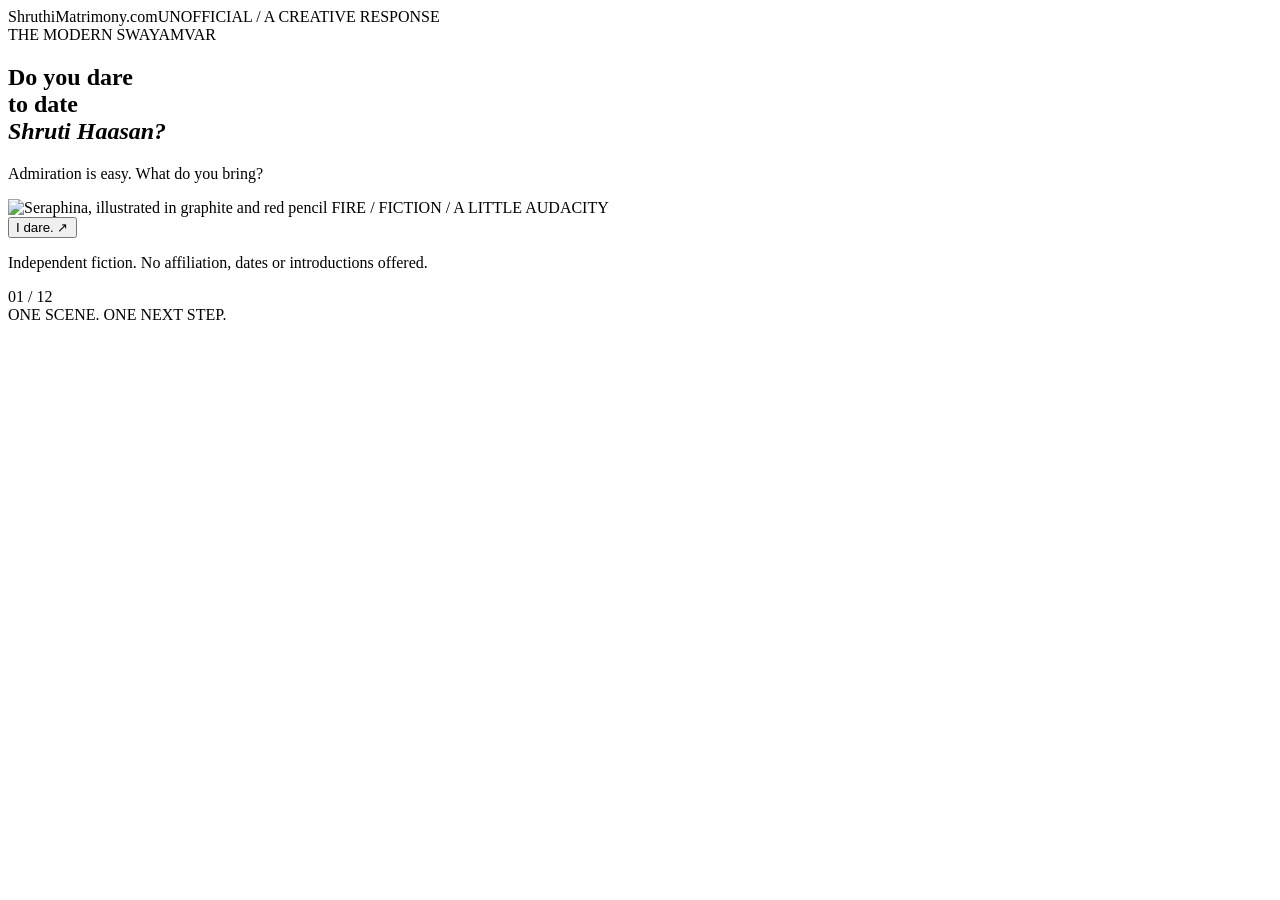
==== public/index.html @ cddd8f3c "Publish Shruthi Matrimony and Become Worth story" ====
<!doctype html>
<html lang="en"><head><meta charset="utf-8"><meta name="viewport" content="width=device-width,initial-scale=1,viewport-fit=cover"><meta name="theme-color" content="#f3eddf"><title>Shruthi Matrimony — Become Worth | A Modern Swayamvar</title><meta name="description" content="An independent creative response: a modern swayamvar and the proposed Become Worth 90-day journey through Monster, Divine and Integration."><link rel="canonical" href="https://shruthimatrimony.com/"><meta property="og:title" content="Shruthi Matrimony — Become Worth"><meta property="og:description" content="A modern swayamvar. Three trails. Ninety days. An independent creative project."><meta property="og:image" content="https://shruthimatrimony.com/assets/invitation.webp"><meta property="og:type" content="website"><link rel="preconnect" href="https://fonts.googleapis.com"><link rel="preconnect" href="https://fonts.gstatic.com" crossorigin><link href="https://fonts.googleapis.com/css2?family=Cormorant+Garamond:ital,wght@0,400;0,500;1,400;1,500&family=Inter:wght@400;500&display=swap" rel="stylesheet"><link rel="stylesheet" href="/styles.css"></head><body>
<div id="pencil-swayamvar" aria-label="Shruthi Matrimony — Become Worth">
 <header><span class="ps-brand" aria-label="Shruthi Matrimony dot com"><span class="ps-brand-name">Shruthi</span><span class="ps-brand-rest">Matrimony<span class="ps-dot">.com</span></span></span><span class="ps-unofficial">UNOFFICIAL / A CREATIVE RESPONSE</span></header>
 <main>
  <article aria-live="polite" aria-atomic="true"><span id="ps-kicker">THE MODERN SWAYAMVAR</span><h1 id="ps-title">Do you dare<br>to date<br><em>Shruti Haasan?</em></h1><p id="ps-copy">Admiration is easy. What do you bring?</p></article>
  <div class="ps-stage">
   <img id="ps-art" alt="Seraphina, illustrated in graphite and red pencil">
   <div id="ps-dna" class="ps-dna" role="region" aria-label="Scroll or swipe vertically to follow Sarika and Kamal Haasan’s symbolic family threads into Shruti Haasan" hidden>
    <div class="ps-travel"><div class="ps-sticky">
     <img class="ps-parent ps-sarika" alt="Caricature of Sarika, one of the two family threads">
     <img class="ps-parent ps-kamal" alt="Caricature of Kamal Haasan, the other family thread">
     <canvas id="ps-threads" aria-hidden="true"></canvas>
     <img class="ps-child" alt="Shruti Haasan emerges as an independent artist at the meeting of the threads">
     <span class="ps-dna-label ps-parent-label">SARIKA <i>×</i> KAMAL HAASAN</span><span class="ps-dna-label ps-child-label">SHRUTI HAASAN</span>
    </div></div>
   </div>
   <span id="ps-caption">FIRE / FICTION / A LITTLE AUDACITY</span>
  </div>
  <section id="ps-signup-panel" hidden aria-label="Become Worth interest form">
   <div class="ps-signup-intro"><span class="ps-form-eyebrow">BECOME WORTH / 90 DAYS</span><h2 id="ps-form-title">Your modern<br><em>swayamvar.</em></h2><p id="ps-form-description">Build the strength, care and consistency a great partner can admire.</p><div class="ps-trail-summary"><div><span>01 / 30 DAYS</span><strong>Monster</strong><p>Recognise your patterns.</p></div><div><span>02 / 30 DAYS</span><strong>Divine</strong><p>Practise your values.</p></div><div><span>03 / 30 DAYS</span><strong>Integration</strong><p>Live it. Repair. Repeat.</p></div></div></div>
   <form id="ps-signup-form" name="become-worth" method="POST" action="/" data-netlify="true" netlify-honeypot="bot-field" autocomplete="off"><input type="hidden" name="form-name" value="become-worth"><p hidden><label>Leave this empty<input name="bot-field" autocomplete="off"></label></p>
    <fieldset id="ps-contact-step"><legend>A place to begin</legend><label for="ps-name">Your name<input id="ps-name" name="name" autocomplete="off" maxlength="80" placeholder="What should we call you?"></label><label for="ps-email">Email<input id="ps-email" name="email" type="email" autocomplete="off" maxlength="160" required placeholder="you@example.com"></label><label for="ps-phone">Phone <span>(optional)</span><input id="ps-phone" name="phone" type="tel" autocomplete="off" maxlength="30" minlength="7" placeholder="Include your country code"></label></fieldset>
    <fieldset id="ps-focus-step" hidden><legend>What do you want to grow?</legend><label for="ps-focus">Your biggest focus<select id="ps-focus" name="focus"><option value="">Choose what resonates</option><option value="monster">Monster — understand my patterns</option><option value="divine">Divine — act on my values</option><option value="integration">Integration — build consistency</option></select></label><label for="ps-intention">In 90 days, I want to…<textarea id="ps-intention" name="intention" rows="3" maxlength="240" placeholder="One change you want to practise. Optional."></textarea></label><p class="ps-form-fine">The proposed journey includes all three trails. Your focus helps shape your starting point.</p></fieldset>
   </form>
   <div id="ps-signup-result" hidden aria-live="polite"><span class="ps-form-eyebrow">BECOME WORTH / INTEREST REGISTERED</span><h2>Your next chapter<br><em>starts with you.</em></h2><p>You’re on the interest list. We’ll contact you about Become Worth and its three trails.</p><p class="ps-form-fine">This is an independent programme in development. Participation never promises a date or introduction.</p></div>
  </section>
 </main>
 <div class="ps-actions"><button type="button" id="ps-next" class="cursor-interaction">I dare. ↗</button><p id="ps-note">Independent fiction. No affiliation, dates or introductions offered.</p></div>
 <footer><span id="ps-count">01 / 12</span><div class="ps-progress" aria-hidden="true"></div><span id="ps-hint">ONE SCENE. ONE NEXT STEP.</span></footer>
</div>
<noscript><p>This illustrated story needs JavaScript. Enable it to explore the three trails and signup.</p></noscript><script src="/app.js" defer></script></body></html>
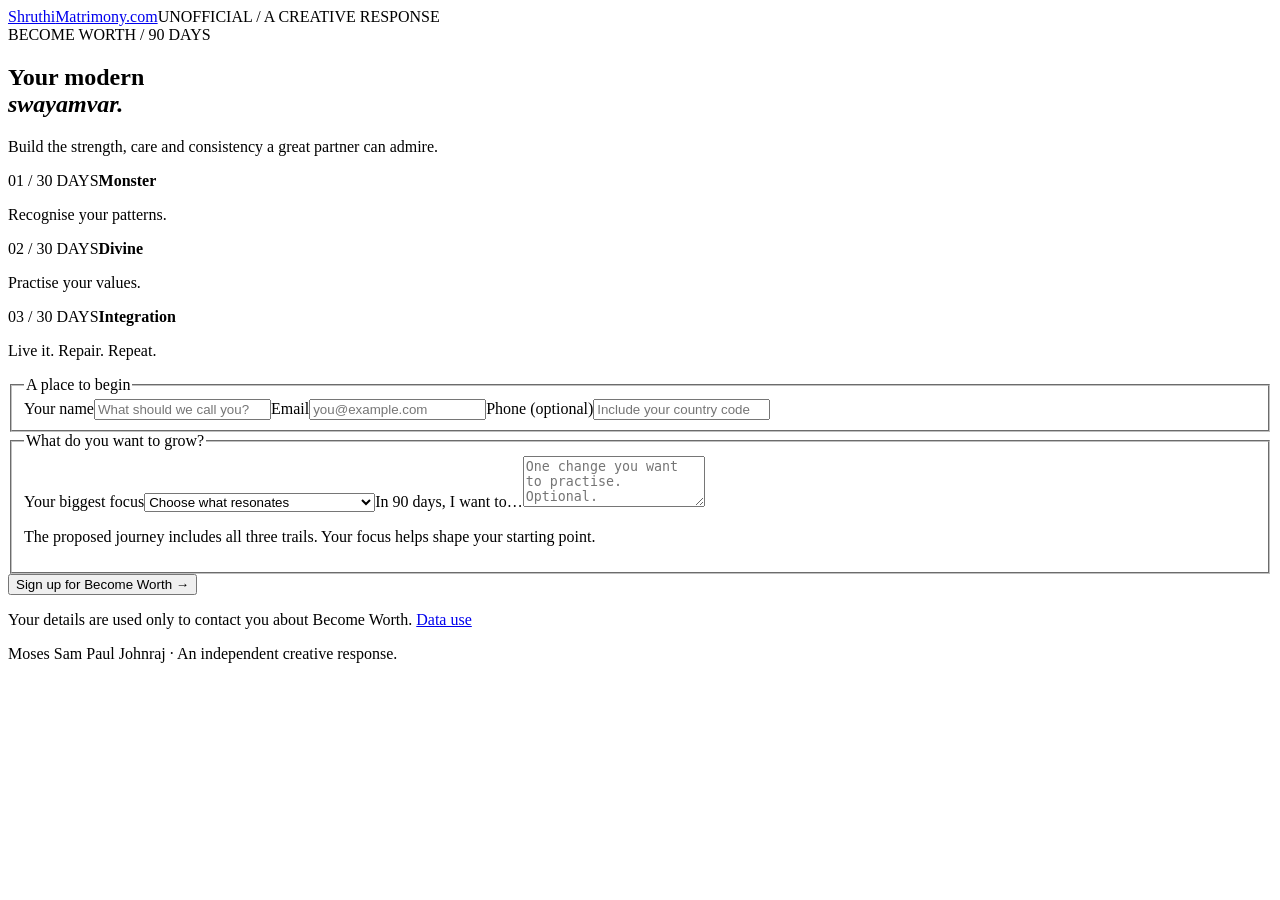
==== commit 6be420c8: "Replace slide navigation with a continuous scroll story" ====
--- a/public/index.html
+++ b/public/index.html
@@ -1,32 +1,16 @@
 <!doctype html>
-<html lang="en"><head><meta charset="utf-8"><meta name="viewport" content="width=device-width,initial-scale=1,viewport-fit=cover"><meta name="theme-color" content="#f3eddf"><title>Shruthi Matrimony — Become Worth | A Modern Swayamvar</title><meta name="description" content="An independent creative response: a modern swayamvar and the proposed Become Worth 90-day journey through Monster, Divine and Integration."><link rel="canonical" href="https://shruthimatrimony.com/"><meta property="og:title" content="Shruthi Matrimony — Become Worth"><meta property="og:description" content="A modern swayamvar. Three trails. Ninety days. An independent creative project."><meta property="og:image" content="https://shruthimatrimony.com/assets/invitation.webp"><meta property="og:type" content="website"><link rel="preconnect" href="https://fonts.googleapis.com"><link rel="preconnect" href="https://fonts.gstatic.com" crossorigin><link href="https://fonts.googleapis.com/css2?family=Cormorant+Garamond:ital,wght@0,400;0,500;1,400;1,500&family=Inter:wght@400;500&display=swap" rel="stylesheet"><link rel="stylesheet" href="/styles.css"></head><body>
-<div id="pencil-swayamvar" aria-label="Shruthi Matrimony — Become Worth">
- <header><span class="ps-brand" aria-label="Shruthi Matrimony dot com"><span class="ps-brand-name">Shruthi</span><span class="ps-brand-rest">Matrimony<span class="ps-dot">.com</span></span></span><span class="ps-unofficial">UNOFFICIAL / A CREATIVE RESPONSE</span></header>
- <main>
-  <article aria-live="polite" aria-atomic="true"><span id="ps-kicker">THE MODERN SWAYAMVAR</span><h1 id="ps-title">Do you dare<br>to date<br><em>Shruti Haasan?</em></h1><p id="ps-copy">Admiration is easy. What do you bring?</p></article>
-  <div class="ps-stage">
-   <img id="ps-art" alt="Seraphina, illustrated in graphite and red pencil">
-   <div id="ps-dna" class="ps-dna" role="region" aria-label="Scroll or swipe vertically to follow Sarika and Kamal Haasan’s symbolic family threads into Shruti Haasan" hidden>
-    <div class="ps-travel"><div class="ps-sticky">
-     <img class="ps-parent ps-sarika" alt="Caricature of Sarika, one of the two family threads">
-     <img class="ps-parent ps-kamal" alt="Caricature of Kamal Haasan, the other family thread">
-     <canvas id="ps-threads" aria-hidden="true"></canvas>
-     <img class="ps-child" alt="Shruti Haasan emerges as an independent artist at the meeting of the threads">
-     <span class="ps-dna-label ps-parent-label">SARIKA <i>×</i> KAMAL HAASAN</span><span class="ps-dna-label ps-child-label">SHRUTI HAASAN</span>
-    </div></div>
-   </div>
-   <span id="ps-caption">FIRE / FICTION / A LITTLE AUDACITY</span>
-  </div>
-  <section id="ps-signup-panel" hidden aria-label="Become Worth interest form">
+<html lang="en"><head><meta charset="utf-8"><meta name="viewport" content="width=device-width,initial-scale=1,viewport-fit=cover"><meta name="theme-color" content="#f3eddf"><title>Shruthi Matrimony — Become Worth | A Modern Swayamvar</title><meta name="description" content="An independent creative response: a modern swayamvar and the proposed Become Worth 90-day journey through Monster, Divine and Integration."><link rel="canonical" href="https://shruthimatrimony.com/"><meta property="og:title" content="Shruthi Matrimony — Become Worth"><meta property="og:description" content="A modern swayamvar. Three trails. Ninety days. An independent creative project."><meta property="og:image" content="https://shruthimatrimony.com/assets/invitation.webp"><meta property="og:type" content="website"><link rel="preconnect" href="https://fonts.googleapis.com"><link rel="preconnect" href="https://fonts.gstatic.com" crossorigin><link href="https://fonts.googleapis.com/css2?family=Cormorant+Garamond:ital,wght@0,400;0,500;1,400;1,500&family=Inter:wght@400;500&display=swap" rel="stylesheet"><link rel="stylesheet" href="/styles.css?v=scroll-1"></head><body>
+<div id="pencil-swayamvar">
+<header class="site-header"><a class="ps-brand" href="#invitation" aria-label="Shruthi Matrimony home"><span class="ps-brand-name">Shruthi</span><span class="ps-brand-rest">Matrimony<span class="ps-dot">.com</span></span></a><span class="ps-unofficial">UNOFFICIAL / A CREATIVE RESPONSE</span></header>
+<main id="story" aria-label="A modern swayamvar"></main>
+  <section id="signup" class="signup" aria-label="Become Worth interest form">
    <div class="ps-signup-intro"><span class="ps-form-eyebrow">BECOME WORTH / 90 DAYS</span><h2 id="ps-form-title">Your modern<br><em>swayamvar.</em></h2><p id="ps-form-description">Build the strength, care and consistency a great partner can admire.</p><div class="ps-trail-summary"><div><span>01 / 30 DAYS</span><strong>Monster</strong><p>Recognise your patterns.</p></div><div><span>02 / 30 DAYS</span><strong>Divine</strong><p>Practise your values.</p></div><div><span>03 / 30 DAYS</span><strong>Integration</strong><p>Live it. Repair. Repeat.</p></div></div></div>
    <form id="ps-signup-form" name="become-worth" method="POST" action="/" data-netlify="true" netlify-honeypot="bot-field" autocomplete="off"><input type="hidden" name="form-name" value="become-worth"><p hidden><label>Leave this empty<input name="bot-field" autocomplete="off"></label></p>
     <fieldset id="ps-contact-step"><legend>A place to begin</legend><label for="ps-name">Your name<input id="ps-name" name="name" autocomplete="off" maxlength="80" placeholder="What should we call you?"></label><label for="ps-email">Email<input id="ps-email" name="email" type="email" autocomplete="off" maxlength="160" required placeholder="you@example.com"></label><label for="ps-phone">Phone <span>(optional)</span><input id="ps-phone" name="phone" type="tel" autocomplete="off" maxlength="30" minlength="7" placeholder="Include your country code"></label></fieldset>
-    <fieldset id="ps-focus-step" hidden><legend>What do you want to grow?</legend><label for="ps-focus">Your biggest focus<select id="ps-focus" name="focus"><option value="">Choose what resonates</option><option value="monster">Monster — understand my patterns</option><option value="divine">Divine — act on my values</option><option value="integration">Integration — build consistency</option></select></label><label for="ps-intention">In 90 days, I want to…<textarea id="ps-intention" name="intention" rows="3" maxlength="240" placeholder="One change you want to practise. Optional."></textarea></label><p class="ps-form-fine">The proposed journey includes all three trails. Your focus helps shape your starting point.</p></fieldset>
+    <fieldset id="ps-focus-step"><legend>What do you want to grow?</legend><label for="ps-focus">Your biggest focus<select id="ps-focus" name="focus" required><option value="">Choose what resonates</option><option value="monster">Monster — understand my patterns</option><option value="divine">Divine — act on my values</option><option value="integration">Integration — build consistency</option></select></label><label for="ps-intention">In 90 days, I want to…<textarea id="ps-intention" name="intention" rows="3" maxlength="240" placeholder="One change you want to practise. Optional."></textarea></label><p class="ps-form-fine">The proposed journey includes all three trails. Your focus helps shape your starting point.</p></fieldset>
+    <button type="submit" id="ps-submit">Sign up for Become Worth →</button><p id="ps-form-status" role="status">Your details are used only to contact you about Become Worth. <a href="/privacy.html">Data use</a></p>
    </form>
    <div id="ps-signup-result" hidden aria-live="polite"><span class="ps-form-eyebrow">BECOME WORTH / INTEREST REGISTERED</span><h2>Your next chapter<br><em>starts with you.</em></h2><p>You’re on the interest list. We’ll contact you about Become Worth and its three trails.</p><p class="ps-form-fine">This is an independent programme in development. Participation never promises a date or introduction.</p></div>
-  </section>
- </main>
- <div class="ps-actions"><button type="button" id="ps-next" class="cursor-interaction">I dare. ↗</button><p id="ps-note">Independent fiction. No affiliation, dates or introductions offered.</p></div>
- <footer><span id="ps-count">01 / 12</span><div class="ps-progress" aria-hidden="true"></div><span id="ps-hint">ONE SCENE. ONE NEXT STEP.</span></footer>
-</div>
-<noscript><p>This illustrated story needs JavaScript. Enable it to explore the three trails and signup.</p></noscript><script src="/app.js" defer></script></body></html>+  </section><footer class="site-footer">Moses Sam Paul Johnraj · An independent creative response.</footer>
+<div class="reading-progress" aria-hidden="true"><span></span></div>
+</div><noscript><p>This illustrated story needs JavaScript. Enable it to explore the story and the interest form.</p></noscript><script src="/app.js?v=scroll-1" defer></script></body></html>
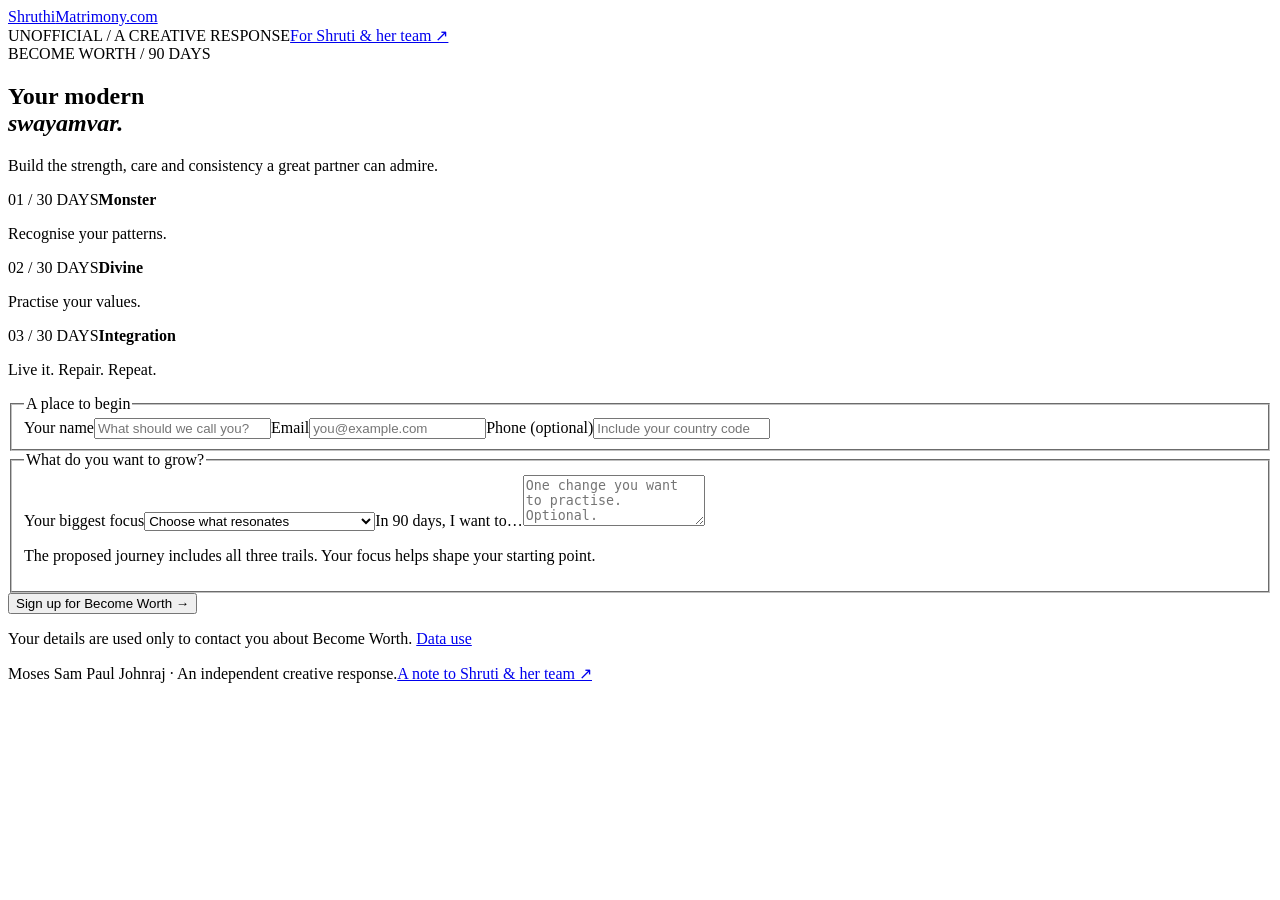
==== commit 47c0ef51: "Reveal the story on scroll and add a note to Shruti and her team" ====
--- a/public/index.html
+++ b/public/index.html
@@ -1,7 +1,7 @@
 <!doctype html>
-<html lang="en"><head><meta charset="utf-8"><meta name="viewport" content="width=device-width,initial-scale=1,viewport-fit=cover"><meta name="theme-color" content="#f3eddf"><title>Shruthi Matrimony — Become Worth | A Modern Swayamvar</title><meta name="description" content="An independent creative response: a modern swayamvar and the proposed Become Worth 90-day journey through Monster, Divine and Integration."><link rel="canonical" href="https://shruthimatrimony.com/"><meta property="og:title" content="Shruthi Matrimony — Become Worth"><meta property="og:description" content="A modern swayamvar. Three trails. Ninety days. An independent creative project."><meta property="og:image" content="https://shruthimatrimony.com/assets/invitation.webp"><meta property="og:type" content="website"><link rel="preconnect" href="https://fonts.googleapis.com"><link rel="preconnect" href="https://fonts.gstatic.com" crossorigin><link href="https://fonts.googleapis.com/css2?family=Cormorant+Garamond:ital,wght@0,400;0,500;1,400;1,500&family=Inter:wght@400;500&display=swap" rel="stylesheet"><link rel="stylesheet" href="/styles.css?v=scroll-1"></head><body>
+<html lang="en"><head><meta charset="utf-8"><meta name="viewport" content="width=device-width,initial-scale=1,viewport-fit=cover"><meta name="theme-color" content="#f3eddf"><title>Shruthi Matrimony — Become Worth | A Modern Swayamvar</title><meta name="description" content="An independent creative response: a modern swayamvar and the proposed Become Worth 90-day journey through Monster, Divine and Integration."><link rel="canonical" href="https://shruthimatrimony.com/"><meta property="og:title" content="Shruthi Matrimony — Become Worth"><meta property="og:description" content="A modern swayamvar. Three trails. Ninety days. An independent creative project."><meta property="og:image" content="https://shruthimatrimony.com/assets/invitation.webp"><meta property="og:type" content="website"><link rel="preconnect" href="https://fonts.googleapis.com"><link rel="preconnect" href="https://fonts.gstatic.com" crossorigin><link href="https://fonts.googleapis.com/css2?family=Cormorant+Garamond:ital,wght@0,400;0,500;1,400;1,500&family=Inter:wght@400;500&display=swap" rel="stylesheet"><link rel="stylesheet" href="/styles.css?v=reveal-2"></head><body>
 <div id="pencil-swayamvar">
-<header class="site-header"><a class="ps-brand" href="#invitation" aria-label="Shruthi Matrimony home"><span class="ps-brand-name">Shruthi</span><span class="ps-brand-rest">Matrimony<span class="ps-dot">.com</span></span></a><span class="ps-unofficial">UNOFFICIAL / A CREATIVE RESPONSE</span></header>
+<header class="site-header"><a class="ps-brand" href="#invitation" aria-label="Shruthi Matrimony home"><span class="ps-brand-name">Shruthi</span><span class="ps-brand-rest">Matrimony<span class="ps-dot">.com</span></span></a><div class="header-note"><span class="ps-unofficial">UNOFFICIAL / A CREATIVE RESPONSE</span><a class="team-link" href="/for-shruti">For Shruti &amp; her team ↗</a></div></header>
 <main id="story" aria-label="A modern swayamvar"></main>
   <section id="signup" class="signup" aria-label="Become Worth interest form">
    <div class="ps-signup-intro"><span class="ps-form-eyebrow">BECOME WORTH / 90 DAYS</span><h2 id="ps-form-title">Your modern<br><em>swayamvar.</em></h2><p id="ps-form-description">Build the strength, care and consistency a great partner can admire.</p><div class="ps-trail-summary"><div><span>01 / 30 DAYS</span><strong>Monster</strong><p>Recognise your patterns.</p></div><div><span>02 / 30 DAYS</span><strong>Divine</strong><p>Practise your values.</p></div><div><span>03 / 30 DAYS</span><strong>Integration</strong><p>Live it. Repair. Repeat.</p></div></div></div>
@@ -11,6 +11,6 @@
     <button type="submit" id="ps-submit">Sign up for Become Worth →</button><p id="ps-form-status" role="status">Your details are used only to contact you about Become Worth. <a href="/privacy.html">Data use</a></p>
    </form>
    <div id="ps-signup-result" hidden aria-live="polite"><span class="ps-form-eyebrow">BECOME WORTH / INTEREST REGISTERED</span><h2>Your next chapter<br><em>starts with you.</em></h2><p>You’re on the interest list. We’ll contact you about Become Worth and its three trails.</p><p class="ps-form-fine">This is an independent programme in development. Participation never promises a date or introduction.</p></div>
-  </section><footer class="site-footer">Moses Sam Paul Johnraj · An independent creative response.</footer>
+  </section><footer class="site-footer"><span>Moses Sam Paul Johnraj · An independent creative response.</span><a href="/for-shruti">A note to Shruti &amp; her team ↗</a></footer>
 <div class="reading-progress" aria-hidden="true"><span></span></div>
-</div><noscript><p>This illustrated story needs JavaScript. Enable it to explore the story and the interest form.</p></noscript><script src="/app.js?v=scroll-1" defer></script></body></html>+</div><noscript><p>This illustrated story needs JavaScript. Enable it to explore the story and the interest form.</p></noscript><script src="/app.js?v=reveal-2" defer></script></body></html>
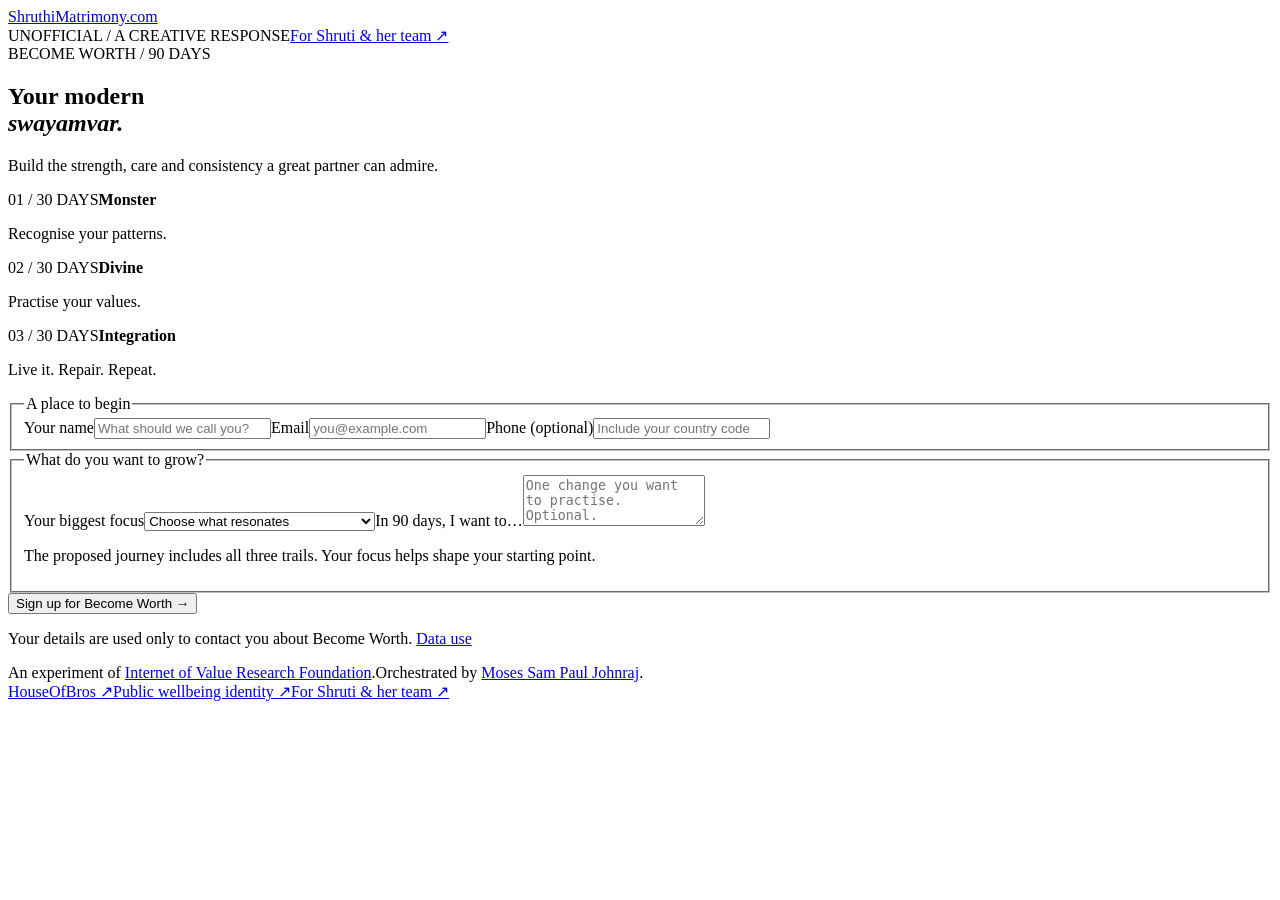
==== commit 67112423: "Make the story a continuous cinematic scroll with project links and credits" ====
--- a/public/index.html
+++ b/public/index.html
@@ -1,5 +1,5 @@
 <!doctype html>
-<html lang="en"><head><meta charset="utf-8"><meta name="viewport" content="width=device-width,initial-scale=1,viewport-fit=cover"><meta name="theme-color" content="#f3eddf"><title>Shruthi Matrimony — Become Worth | A Modern Swayamvar</title><meta name="description" content="An independent creative response: a modern swayamvar and the proposed Become Worth 90-day journey through Monster, Divine and Integration."><link rel="canonical" href="https://shruthimatrimony.com/"><meta property="og:title" content="Shruthi Matrimony — Become Worth"><meta property="og:description" content="A modern swayamvar. Three trails. Ninety days. An independent creative project."><meta property="og:image" content="https://shruthimatrimony.com/assets/invitation.webp"><meta property="og:type" content="website"><link rel="preconnect" href="https://fonts.googleapis.com"><link rel="preconnect" href="https://fonts.gstatic.com" crossorigin><link href="https://fonts.googleapis.com/css2?family=Cormorant+Garamond:ital,wght@0,400;0,500;1,400;1,500&family=Inter:wght@400;500&display=swap" rel="stylesheet"><link rel="stylesheet" href="/styles.css?v=reveal-2"></head><body>
+<html lang="en"><head><meta charset="utf-8"><meta name="viewport" content="width=device-width,initial-scale=1,viewport-fit=cover"><meta name="theme-color" content="#f3eddf"><title>Shruthi Matrimony — Become Worth | A Modern Swayamvar</title><meta name="description" content="An independent creative response: a modern swayamvar and the proposed Become Worth 90-day journey through Monster, Divine and Integration."><link rel="canonical" href="https://shruthimatrimony.com/"><meta property="og:title" content="Shruthi Matrimony — Become Worth"><meta property="og:description" content="A modern swayamvar. Three trails. Ninety days. An independent creative project."><meta property="og:image" content="https://shruthimatrimony.com/assets/invitation.webp"><meta property="og:type" content="website"><link rel="preconnect" href="https://fonts.googleapis.com"><link rel="preconnect" href="https://fonts.gstatic.com" crossorigin><link href="https://fonts.googleapis.com/css2?family=Cormorant+Garamond:ital,wght@0,400;0,500;1,400;1,500&family=Inter:wght@400;500&display=swap" rel="stylesheet"><link rel="stylesheet" href="/styles.css?v=cinema-3"></head><body>
 <div id="pencil-swayamvar">
 <header class="site-header"><a class="ps-brand" href="#invitation" aria-label="Shruthi Matrimony home"><span class="ps-brand-name">Shruthi</span><span class="ps-brand-rest">Matrimony<span class="ps-dot">.com</span></span></a><div class="header-note"><span class="ps-unofficial">UNOFFICIAL / A CREATIVE RESPONSE</span><a class="team-link" href="/for-shruti">For Shruti &amp; her team ↗</a></div></header>
 <main id="story" aria-label="A modern swayamvar"></main>
@@ -11,6 +11,6 @@
     <button type="submit" id="ps-submit">Sign up for Become Worth →</button><p id="ps-form-status" role="status">Your details are used only to contact you about Become Worth. <a href="/privacy.html">Data use</a></p>
    </form>
    <div id="ps-signup-result" hidden aria-live="polite"><span class="ps-form-eyebrow">BECOME WORTH / INTEREST REGISTERED</span><h2>Your next chapter<br><em>starts with you.</em></h2><p>You’re on the interest list. We’ll contact you about Become Worth and its three trails.</p><p class="ps-form-fine">This is an independent programme in development. Participation never promises a date or introduction.</p></div>
-  </section><footer class="site-footer"><span>Moses Sam Paul Johnraj · An independent creative response.</span><a href="/for-shruti">A note to Shruti &amp; her team ↗</a></footer>
+  </section><footer class="site-footer"><div class="foundation-credit"><span>An experiment of <a href="https://theinternetofvalue.org/">Internet of Value Research Foundation</a>.</span><span>Orchestrated by <a href="https://theinternetofvalue.org/wellbeing-identity/people/moses-sam-paul-johnraj">Moses Sam Paul Johnraj</a>.</span></div><nav class="footer-links" aria-label="Explore the work"><a href="https://houseofbros.theinternetofvalue.org/">HouseOfBros ↗</a><a href="https://theinternetofvalue.org/wellbeing-identity/people/moses-sam-paul-johnraj">Public wellbeing identity ↗</a><a href="/for-shruti">For Shruti &amp; her team ↗</a></nav></footer>
 <div class="reading-progress" aria-hidden="true"><span></span></div>
-</div><noscript><p>This illustrated story needs JavaScript. Enable it to explore the story and the interest form.</p></noscript><script src="/app.js?v=reveal-2" defer></script></body></html>+</div><noscript><p>This illustrated story needs JavaScript. Enable it to explore the story and the interest form.</p></noscript><script src="/app.js?v=cinema-3" defer></script></body></html>
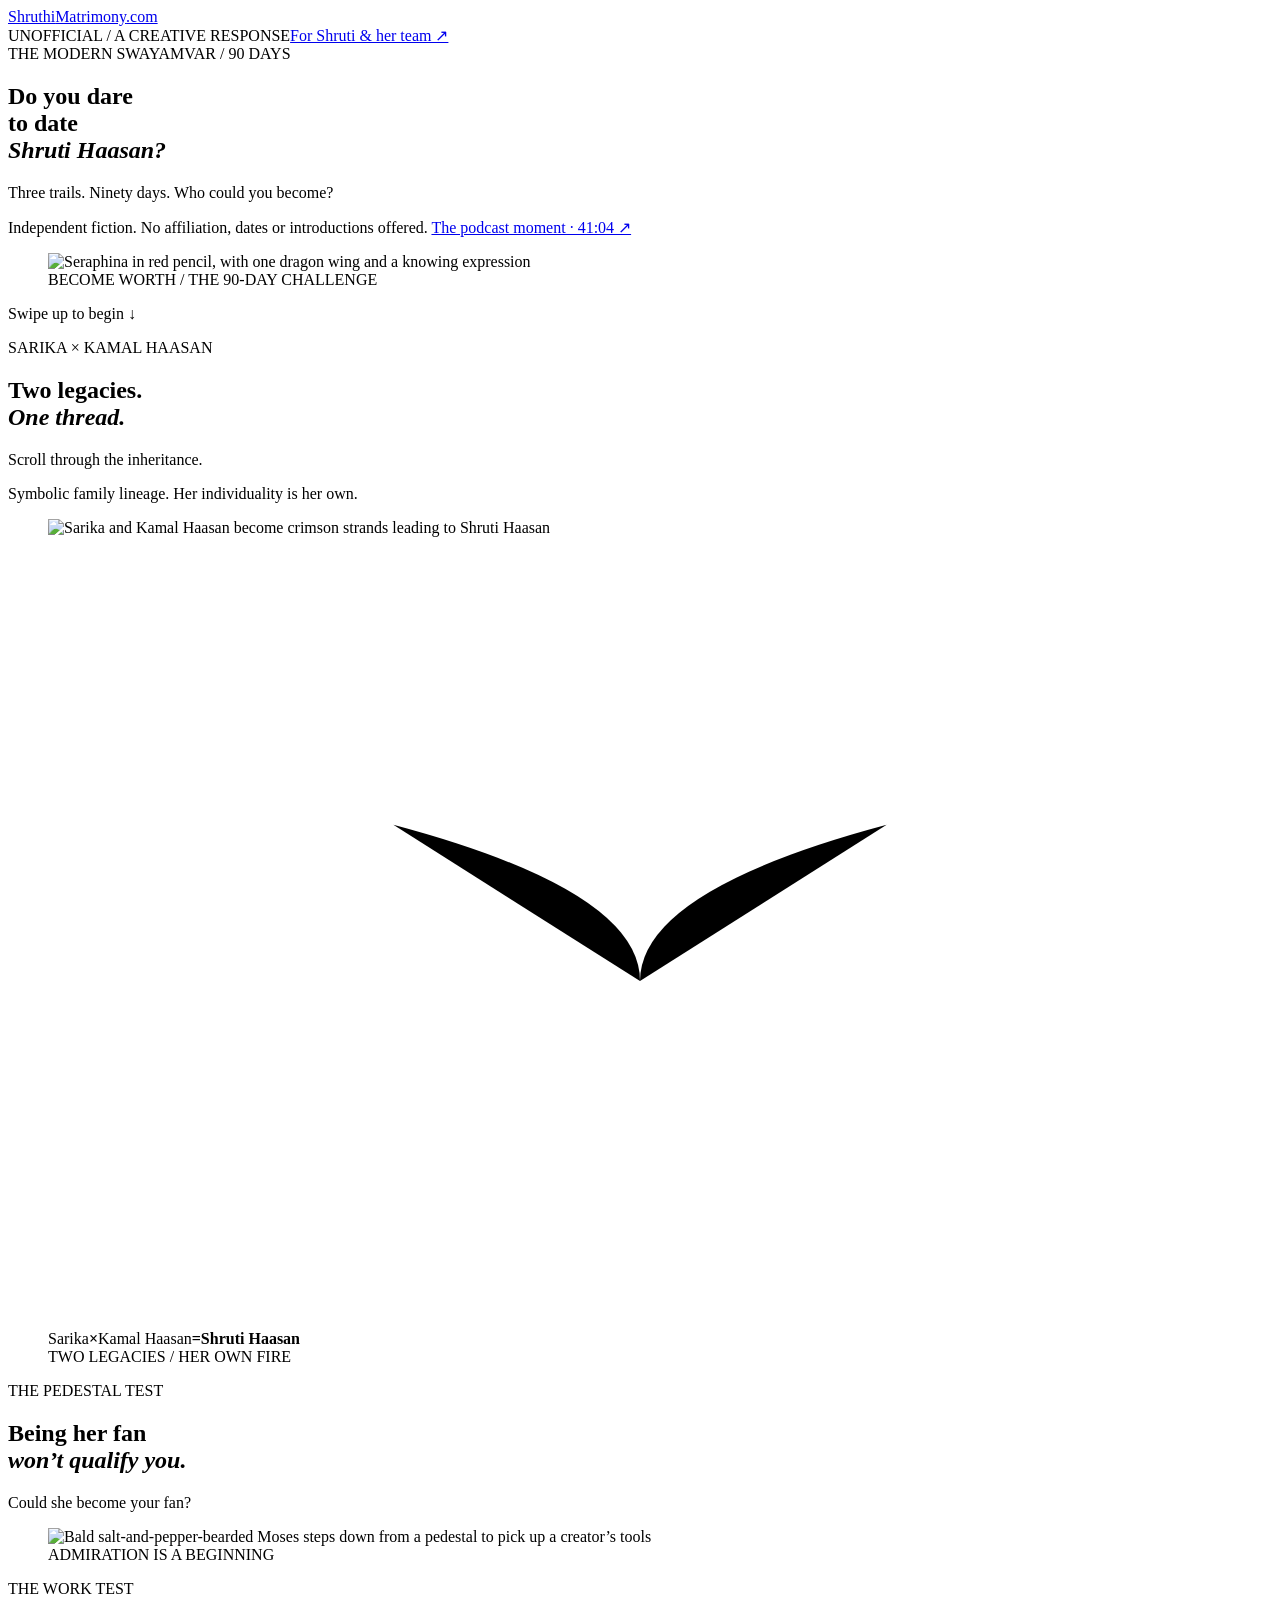
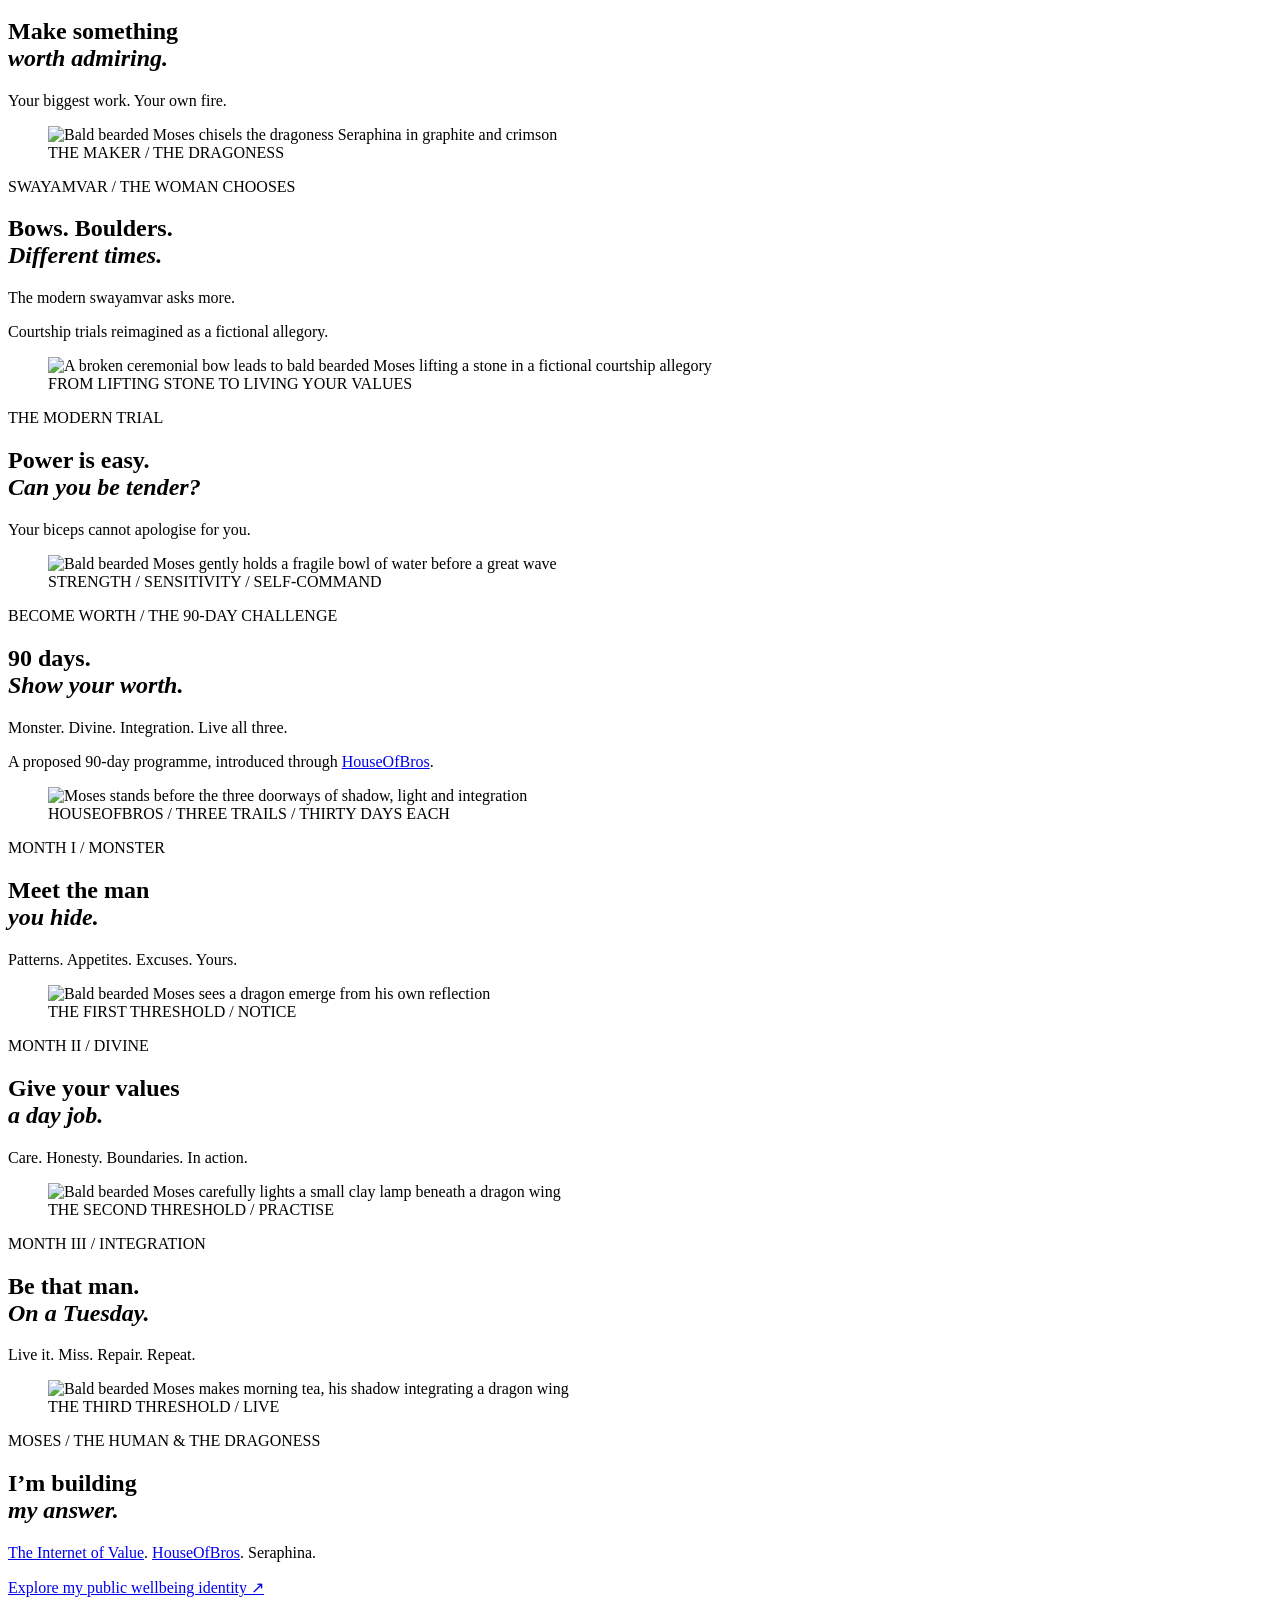
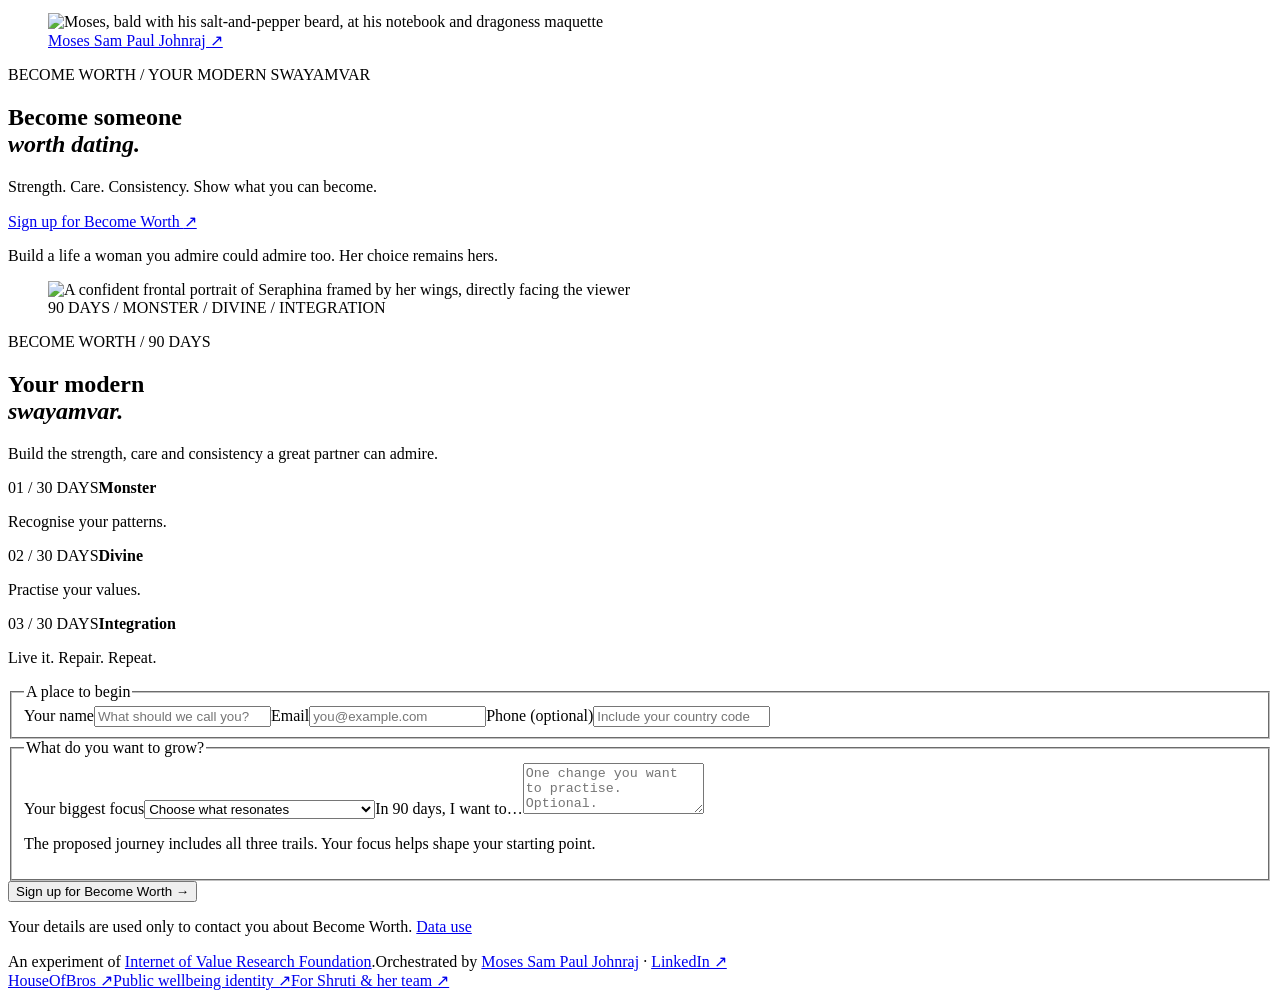
==== commit b4dd3c81: "Bring the pencil art to life and add source links, favicon and crawlable story" ====
--- a/public/index.html
+++ b/public/index.html
@@ -1,8 +1,116 @@
 <!doctype html>
-<html lang="en"><head><meta charset="utf-8"><meta name="viewport" content="width=device-width,initial-scale=1,viewport-fit=cover"><meta name="theme-color" content="#f3eddf"><title>Shruthi Matrimony — Become Worth | A Modern Swayamvar</title><meta name="description" content="An independent creative response: a modern swayamvar and the proposed Become Worth 90-day journey through Monster, Divine and Integration."><link rel="canonical" href="https://shruthimatrimony.com/"><meta property="og:title" content="Shruthi Matrimony — Become Worth"><meta property="og:description" content="A modern swayamvar. Three trails. Ninety days. An independent creative project."><meta property="og:image" content="https://shruthimatrimony.com/assets/invitation.webp"><meta property="og:type" content="website"><link rel="preconnect" href="https://fonts.googleapis.com"><link rel="preconnect" href="https://fonts.gstatic.com" crossorigin><link href="https://fonts.googleapis.com/css2?family=Cormorant+Garamond:ital,wght@0,400;0,500;1,400;1,500&family=Inter:wght@400;500&display=swap" rel="stylesheet"><link rel="stylesheet" href="/styles.css?v=cinema-3"></head><body>
+<html lang="en"><head><meta charset="utf-8"><meta name="viewport" content="width=device-width,initial-scale=1,viewport-fit=cover"><meta name="theme-color" content="#f3eddf"><title>Shruthi Matrimony — Become Worth | A Modern Swayamvar</title><meta name="description" content="An independent creative response: a modern swayamvar and the proposed Become Worth 90-day journey through Monster, Divine and Integration."><link rel="canonical" href="https://shruthimatrimony.com/"><meta property="og:title" content="Shruthi Matrimony — Become Worth"><meta property="og:description" content="A modern swayamvar. Three trails. Ninety days. An independent creative project."><meta property="og:image" content="https://shruthimatrimony.com/assets/invitation.webp"><meta property="og:type" content="website"><link rel="preconnect" href="https://fonts.googleapis.com"><link rel="preconnect" href="https://fonts.gstatic.com" crossorigin><link href="https://fonts.googleapis.com/css2?family=Cormorant+Garamond:ital,wght@0,400;0,500;1,400;1,500&family=Inter:wght@400;500&display=swap" rel="stylesheet"><link rel="stylesheet" href="/styles.css?v=alive-4"><link rel="icon" href="/favicon.svg" type="image/svg+xml"></head><body>
 <div id="pencil-swayamvar">
 <header class="site-header"><a class="ps-brand" href="#invitation" aria-label="Shruthi Matrimony home"><span class="ps-brand-name">Shruthi</span><span class="ps-brand-rest">Matrimony<span class="ps-dot">.com</span></span></a><div class="header-note"><span class="ps-unofficial">UNOFFICIAL / A CREATIVE RESPONSE</span><a class="team-link" href="/for-shruti">For Shruti &amp; her team ↗</a></div></header>
-<main id="story" aria-label="A modern swayamvar"></main>
+<main id="story" aria-label="A modern swayamvar"><div class="cinema-stage"><section class="scene" id="invitation" data-motion="rise" aria-labelledby="title-invitation">
+ <div class="scene-frame">
+ <div class="scene-copy"><span class="eyebrow">THE MODERN SWAYAMVAR / 90 DAYS</span><h1 id="title-invitation">Do you dare<br>to date<br><em>Shruti Haasan?</em></h1><p class="scene-description">Three trails. Ninety days. Who could you become?</p>
+
+ <p class="scene-note">Independent fiction. No affiliation, dates or introductions offered. <a class="podcast-source" href="https://youtu.be/CAw_FyHTFk0?t=2464">The podcast moment · 41:04 ↗</a></p></div>
+ <figure class="scene-art"><img src="/assets/invitation.webp"  alt="Seraphina in red pencil, with one dragon wing and a knowing expression" fetchpriority="high" decoding="async" width="1440" height="960">
+
+ <figcaption>BECOME WORTH / THE 90-DAY CHALLENGE</figcaption></figure>
+ <p class="scroll-invitation">Swipe up to begin <span aria-hidden="true">↓</span></p>
+ </div></section><section class="scene" id="lineage" data-motion="weave" aria-labelledby="title-lineage">
+ <div class="scene-frame">
+ <div class="scene-copy"><span class="eyebrow">SARIKA × KAMAL HAASAN</span><h2 id="title-lineage">Two legacies.<br><em>One thread.</em></h2><p class="scene-description">Scroll through the inheritance.</p>
+
+ <p class="scene-note">Symbolic family lineage. Her individuality is her own.</p></div>
+ <figure class="scene-art"><img src="/assets/lineage.webp"  alt="Sarika and Kamal Haasan become crimson strands leading to Shruti Haasan" fetchpriority="low" decoding="async" width="1440" height="960">
+ <svg class="dna-weave" viewBox="0 0 1440 960" aria-hidden="true"><path pathLength="1" d="M420 350Q720 430 720 540"/><path pathLength="1" d="M1020 350Q720 430 720 540"/></svg><span class="lineage-equation" aria-hidden="true"><span>Sarika</span><b>×</b><span>Kamal Haasan</span><b>=</b><strong>Shruti Haasan</strong></span>
+ <figcaption>TWO LEGACIES / HER OWN FIRE</figcaption></figure>
+
+ </div></section><section class="scene" id="fan" data-motion="descend" aria-labelledby="title-fan">
+ <div class="scene-frame">
+ <div class="scene-copy"><span class="eyebrow">THE PEDESTAL TEST</span><h2 id="title-fan">Being her fan<br><em>won’t qualify you.</em></h2><p class="scene-description">Could she become your fan?</p>
+
+ </div>
+ <figure class="scene-art"><img src="/assets/paper.svg" data-src="/assets/fan.webp" alt="Bald salt-and-pepper-bearded Moses steps down from a pedestal to pick up a creator’s tools" fetchpriority="low" decoding="async" width="1440" height="960"><noscript><img src="/assets/fan.webp" alt="Bald salt-and-pepper-bearded Moses steps down from a pedestal to pick up a creator’s tools" loading="lazy" width="1440" height="960"></noscript>
+
+ <figcaption>ADMIRATION IS A BEGINNING</figcaption></figure>
+
+ </div></section><section class="scene" id="work" data-motion="carve" aria-labelledby="title-work">
+ <div class="scene-frame">
+ <div class="scene-copy"><span class="eyebrow">THE WORK TEST</span><h2 id="title-work">Make something<br><em>worth admiring.</em></h2><p class="scene-description">Your biggest work. Your own fire.</p>
+
+ </div>
+ <figure class="scene-art"><img src="/assets/paper.svg" data-src="/assets/work.webp" alt="Bald bearded Moses chisels the dragoness Seraphina in graphite and crimson" fetchpriority="low" decoding="async" width="1440" height="960"><noscript><img src="/assets/work.webp" alt="Bald bearded Moses chisels the dragoness Seraphina in graphite and crimson" loading="lazy" width="1440" height="960"></noscript>
+
+ <figcaption>THE MAKER / THE DRAGONESS</figcaption></figure>
+
+ </div></section><section class="scene" id="bow" data-motion="sweep" aria-labelledby="title-bow">
+ <div class="scene-frame">
+ <div class="scene-copy"><span class="eyebrow">SWAYAMVAR / THE WOMAN CHOOSES</span><h2 id="title-bow">Bows. Boulders.<br><em>Different times.</em></h2><p class="scene-description">The modern swayamvar asks more.</p>
+
+ <p class="scene-note">Courtship trials reimagined as a fictional allegory.</p></div>
+ <figure class="scene-art"><img src="/assets/paper.svg" data-src="/assets/bow.webp" alt="A broken ceremonial bow leads to bald bearded Moses lifting a stone in a fictional courtship allegory" fetchpriority="low" decoding="async" width="1440" height="960"><noscript><img src="/assets/bow.webp" alt="A broken ceremonial bow leads to bald bearded Moses lifting a stone in a fictional courtship allegory" loading="lazy" width="1440" height="960"></noscript>
+
+ <figcaption>FROM LIFTING STONE TO LIVING YOUR VALUES</figcaption></figure>
+
+ </div></section><section class="scene" id="strength" data-motion="float" aria-labelledby="title-strength">
+ <div class="scene-frame">
+ <div class="scene-copy"><span class="eyebrow">THE MODERN TRIAL</span><h2 id="title-strength">Power is easy.<br><em>Can you be tender?</em></h2><p class="scene-description">Your biceps cannot apologise for you.</p>
+
+ </div>
+ <figure class="scene-art"><img src="/assets/paper.svg" data-src="/assets/strength.webp" alt="Bald bearded Moses gently holds a fragile bowl of water before a great wave" fetchpriority="low" decoding="async" width="1440" height="960"><noscript><img src="/assets/strength.webp" alt="Bald bearded Moses gently holds a fragile bowl of water before a great wave" loading="lazy" width="1440" height="960"></noscript>
+
+ <figcaption>STRENGTH / SENSITIVITY / SELF-COMMAND</figcaption></figure>
+
+ </div></section><section class="scene" id="gates" data-motion="open" aria-labelledby="title-gates">
+ <div class="scene-frame">
+ <div class="scene-copy"><span class="eyebrow">BECOME WORTH / THE 90-DAY CHALLENGE</span><h2 id="title-gates">90 days.<br><em>Show your worth.</em></h2><p class="scene-description">Monster. Divine. Integration. Live all three.</p>
+
+ <p class="scene-note">A proposed 90-day programme, introduced through <a href="https://houseofbros.theinternetofvalue.org/">HouseOfBros</a>.</p></div>
+ <figure class="scene-art"><img src="/assets/paper.svg" data-src="/assets/gates.webp" alt="Moses stands before the three doorways of shadow, light and integration" fetchpriority="low" decoding="async" width="1440" height="960"><noscript><img src="/assets/gates.webp" alt="Moses stands before the three doorways of shadow, light and integration" loading="lazy" width="1440" height="960"></noscript>
+
+ <figcaption>HOUSEOFBROS / THREE TRAILS / THIRTY DAYS EACH</figcaption></figure>
+
+ </div></section><section class="scene" id="monster" data-motion="reflect" aria-labelledby="title-monster">
+ <div class="scene-frame">
+ <div class="scene-copy"><span class="eyebrow">MONTH I / MONSTER</span><h2 id="title-monster">Meet the man<br><em>you hide.</em></h2><p class="scene-description">Patterns. Appetites. Excuses. Yours.</p>
+
+ </div>
+ <figure class="scene-art"><img src="/assets/paper.svg" data-src="/assets/monster.webp" alt="Bald bearded Moses sees a dragon emerge from his own reflection" fetchpriority="low" decoding="async" width="1440" height="960"><noscript><img src="/assets/monster.webp" alt="Bald bearded Moses sees a dragon emerge from his own reflection" loading="lazy" width="1440" height="960"></noscript>
+
+ <figcaption>THE FIRST THRESHOLD / NOTICE</figcaption></figure>
+
+ </div></section><section class="scene" id="divine" data-motion="kindle" aria-labelledby="title-divine">
+ <div class="scene-frame">
+ <div class="scene-copy"><span class="eyebrow">MONTH II / DIVINE</span><h2 id="title-divine">Give your values<br><em>a day job.</em></h2><p class="scene-description">Care. Honesty. Boundaries. In action.</p>
+
+ </div>
+ <figure class="scene-art"><img src="/assets/paper.svg" data-src="/assets/divine.webp" alt="Bald bearded Moses carefully lights a small clay lamp beneath a dragon wing" fetchpriority="low" decoding="async" width="1440" height="960"><noscript><img src="/assets/divine.webp" alt="Bald bearded Moses carefully lights a small clay lamp beneath a dragon wing" loading="lazy" width="1440" height="960"></noscript>
+
+ <figcaption>THE SECOND THRESHOLD / PRACTISE</figcaption></figure>
+
+ </div></section><section class="scene" id="integration" data-motion="balance" aria-labelledby="title-integration">
+ <div class="scene-frame">
+ <div class="scene-copy"><span class="eyebrow">MONTH III / INTEGRATION</span><h2 id="title-integration">Be that man.<br><em>On a Tuesday.</em></h2><p class="scene-description">Live it. Miss. Repair. Repeat.</p>
+
+ </div>
+ <figure class="scene-art"><img src="/assets/paper.svg" data-src="/assets/integration.webp" alt="Bald bearded Moses makes morning tea, his shadow integrating a dragon wing" fetchpriority="low" decoding="async" width="1440" height="960"><noscript><img src="/assets/integration.webp" alt="Bald bearded Moses makes morning tea, his shadow integrating a dragon wing" loading="lazy" width="1440" height="960"></noscript>
+
+ <figcaption>THE THIRD THRESHOLD / LIVE</figcaption></figure>
+
+ </div></section><section class="scene" id="creator" data-motion="write" aria-labelledby="title-creator">
+ <div class="scene-frame">
+ <div class="scene-copy"><span class="eyebrow">MOSES / THE HUMAN & THE DRAGONESS</span><h2 id="title-creator">I’m building<br><em>my answer.</em></h2><p class="scene-description"><a href="https://theinternetofvalue.org/">The Internet of Value</a>. <a href="https://houseofbros.theinternetofvalue.org/">HouseOfBros</a>. Seraphina.</p>
+
+ <p class="scene-note"><a class="identity-link" href="https://theinternetofvalue.org/wellbeing-identity/people/moses-sam-paul-johnraj">Explore my public wellbeing identity ↗</a></p></div>
+ <figure class="scene-art"><img src="/assets/paper.svg" data-src="/assets/creator.webp" alt="Moses, bald with his salt-and-pepper beard, at his notebook and dragoness maquette" fetchpriority="low" decoding="async" width="1440" height="960"><noscript><img src="/assets/creator.webp" alt="Moses, bald with his salt-and-pepper beard, at his notebook and dragoness maquette" loading="lazy" width="1440" height="960"></noscript>
+
+ <figcaption><a href="https://www.linkedin.com/in/mosessampaul/">Moses Sam Paul Johnraj ↗</a></figcaption></figure>
+
+ </div></section><section class="scene" id="choice" data-motion="unfold" aria-labelledby="title-choice">
+ <div class="scene-frame">
+ <div class="scene-copy"><span class="eyebrow">BECOME WORTH / YOUR MODERN SWAYAMVAR</span><h2 id="title-choice">Become someone<br><em>worth dating.</em></h2><p class="scene-description">Strength. Care. Consistency. Show what you can become.</p>
+ <a class="signup-link" href="#signup">Sign up for Become Worth <span aria-hidden="true">↗</span></a>
+ <p class="scene-note">Build a life a woman you admire could admire too. Her choice remains hers.</p></div>
+ <figure class="scene-art"><img src="/assets/paper.svg" data-src="/assets/choice.webp" alt="A confident frontal portrait of Seraphina framed by her wings, directly facing the viewer" fetchpriority="low" decoding="async" width="1440" height="960"><noscript><img src="/assets/choice.webp" alt="A confident frontal portrait of Seraphina framed by her wings, directly facing the viewer" loading="lazy" width="1440" height="960"></noscript>
+
+ <figcaption>90 DAYS / MONSTER / DIVINE / INTEGRATION</figcaption></figure>
+
+ </div></section><button class="motion-toggle" type="button" hidden aria-pressed="false">Pause illustrations</button></div></main>
   <section id="signup" class="signup" aria-label="Become Worth interest form">
    <div class="ps-signup-intro"><span class="ps-form-eyebrow">BECOME WORTH / 90 DAYS</span><h2 id="ps-form-title">Your modern<br><em>swayamvar.</em></h2><p id="ps-form-description">Build the strength, care and consistency a great partner can admire.</p><div class="ps-trail-summary"><div><span>01 / 30 DAYS</span><strong>Monster</strong><p>Recognise your patterns.</p></div><div><span>02 / 30 DAYS</span><strong>Divine</strong><p>Practise your values.</p></div><div><span>03 / 30 DAYS</span><strong>Integration</strong><p>Live it. Repair. Repeat.</p></div></div></div>
    <form id="ps-signup-form" name="become-worth" method="POST" action="/" data-netlify="true" netlify-honeypot="bot-field" autocomplete="off"><input type="hidden" name="form-name" value="become-worth"><p hidden><label>Leave this empty<input name="bot-field" autocomplete="off"></label></p>
@@ -11,6 +119,6 @@
     <button type="submit" id="ps-submit">Sign up for Become Worth →</button><p id="ps-form-status" role="status">Your details are used only to contact you about Become Worth. <a href="/privacy.html">Data use</a></p>
    </form>
    <div id="ps-signup-result" hidden aria-live="polite"><span class="ps-form-eyebrow">BECOME WORTH / INTEREST REGISTERED</span><h2>Your next chapter<br><em>starts with you.</em></h2><p>You’re on the interest list. We’ll contact you about Become Worth and its three trails.</p><p class="ps-form-fine">This is an independent programme in development. Participation never promises a date or introduction.</p></div>
-  </section><footer class="site-footer"><div class="foundation-credit"><span>An experiment of <a href="https://theinternetofvalue.org/">Internet of Value Research Foundation</a>.</span><span>Orchestrated by <a href="https://theinternetofvalue.org/wellbeing-identity/people/moses-sam-paul-johnraj">Moses Sam Paul Johnraj</a>.</span></div><nav class="footer-links" aria-label="Explore the work"><a href="https://houseofbros.theinternetofvalue.org/">HouseOfBros ↗</a><a href="https://theinternetofvalue.org/wellbeing-identity/people/moses-sam-paul-johnraj">Public wellbeing identity ↗</a><a href="/for-shruti">For Shruti &amp; her team ↗</a></nav></footer>
+  </section><footer class="site-footer"><div class="foundation-credit"><span>An experiment of <a href="https://theinternetofvalue.org/">Internet of Value Research Foundation</a>.</span><span>Orchestrated by <a href="https://theinternetofvalue.org/wellbeing-identity/people/moses-sam-paul-johnraj">Moses Sam Paul Johnraj</a> · <a class="footer-linkedin" href="https://www.linkedin.com/in/mosessampaul/">LinkedIn ↗</a></span></div><nav class="footer-links" aria-label="Explore the work"><a href="https://houseofbros.theinternetofvalue.org/">HouseOfBros ↗</a><a href="https://theinternetofvalue.org/wellbeing-identity/people/moses-sam-paul-johnraj">Public wellbeing identity ↗</a><a href="/for-shruti">For Shruti &amp; her team ↗</a></nav></footer>
 <div class="reading-progress" aria-hidden="true"><span></span></div>
-</div><noscript><p>This illustrated story needs JavaScript. Enable it to explore the story and the interest form.</p></noscript><script src="/app.js?v=cinema-3" defer></script></body></html>+</div><noscript><p>You’re reading the still version of this story. The interest form remains available below.</p></noscript><script src="/living-art.js?v=alive-4" defer></script><script src="/app.js?v=alive-4" defer></script></body></html>
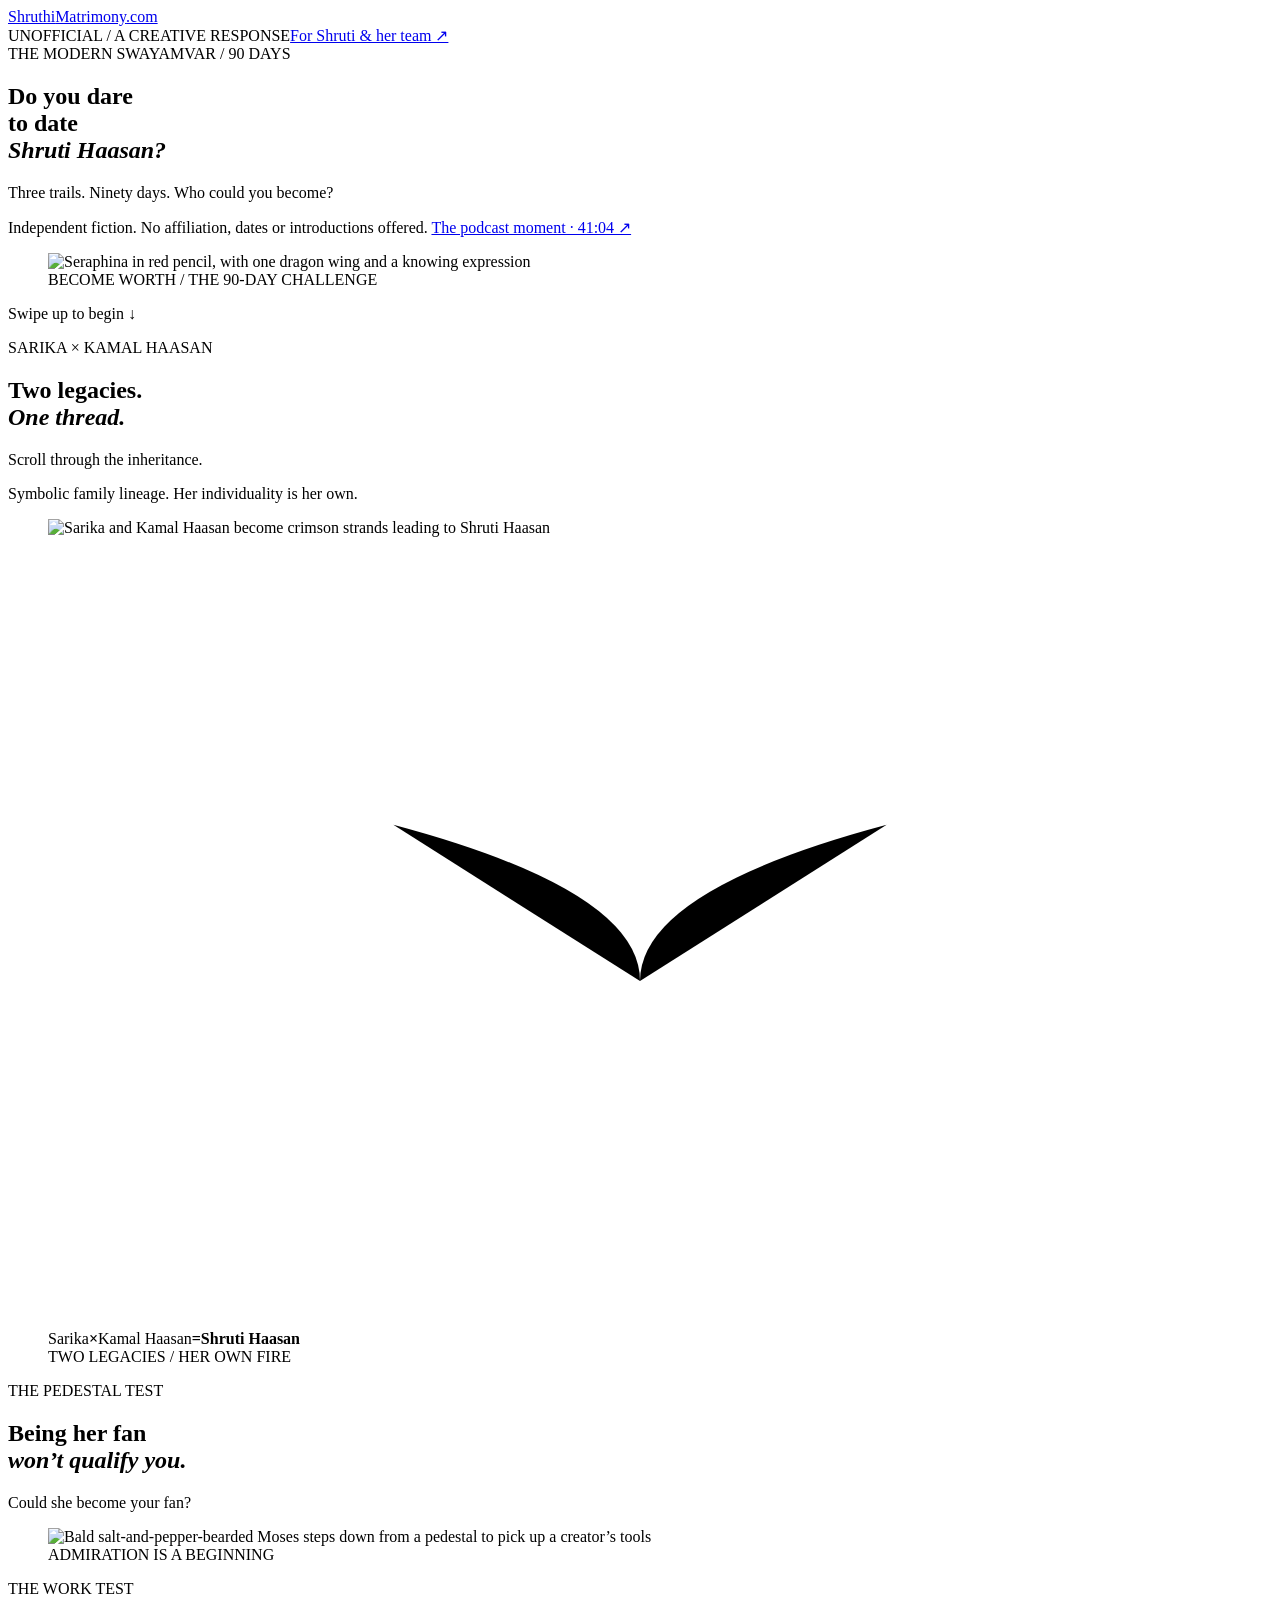
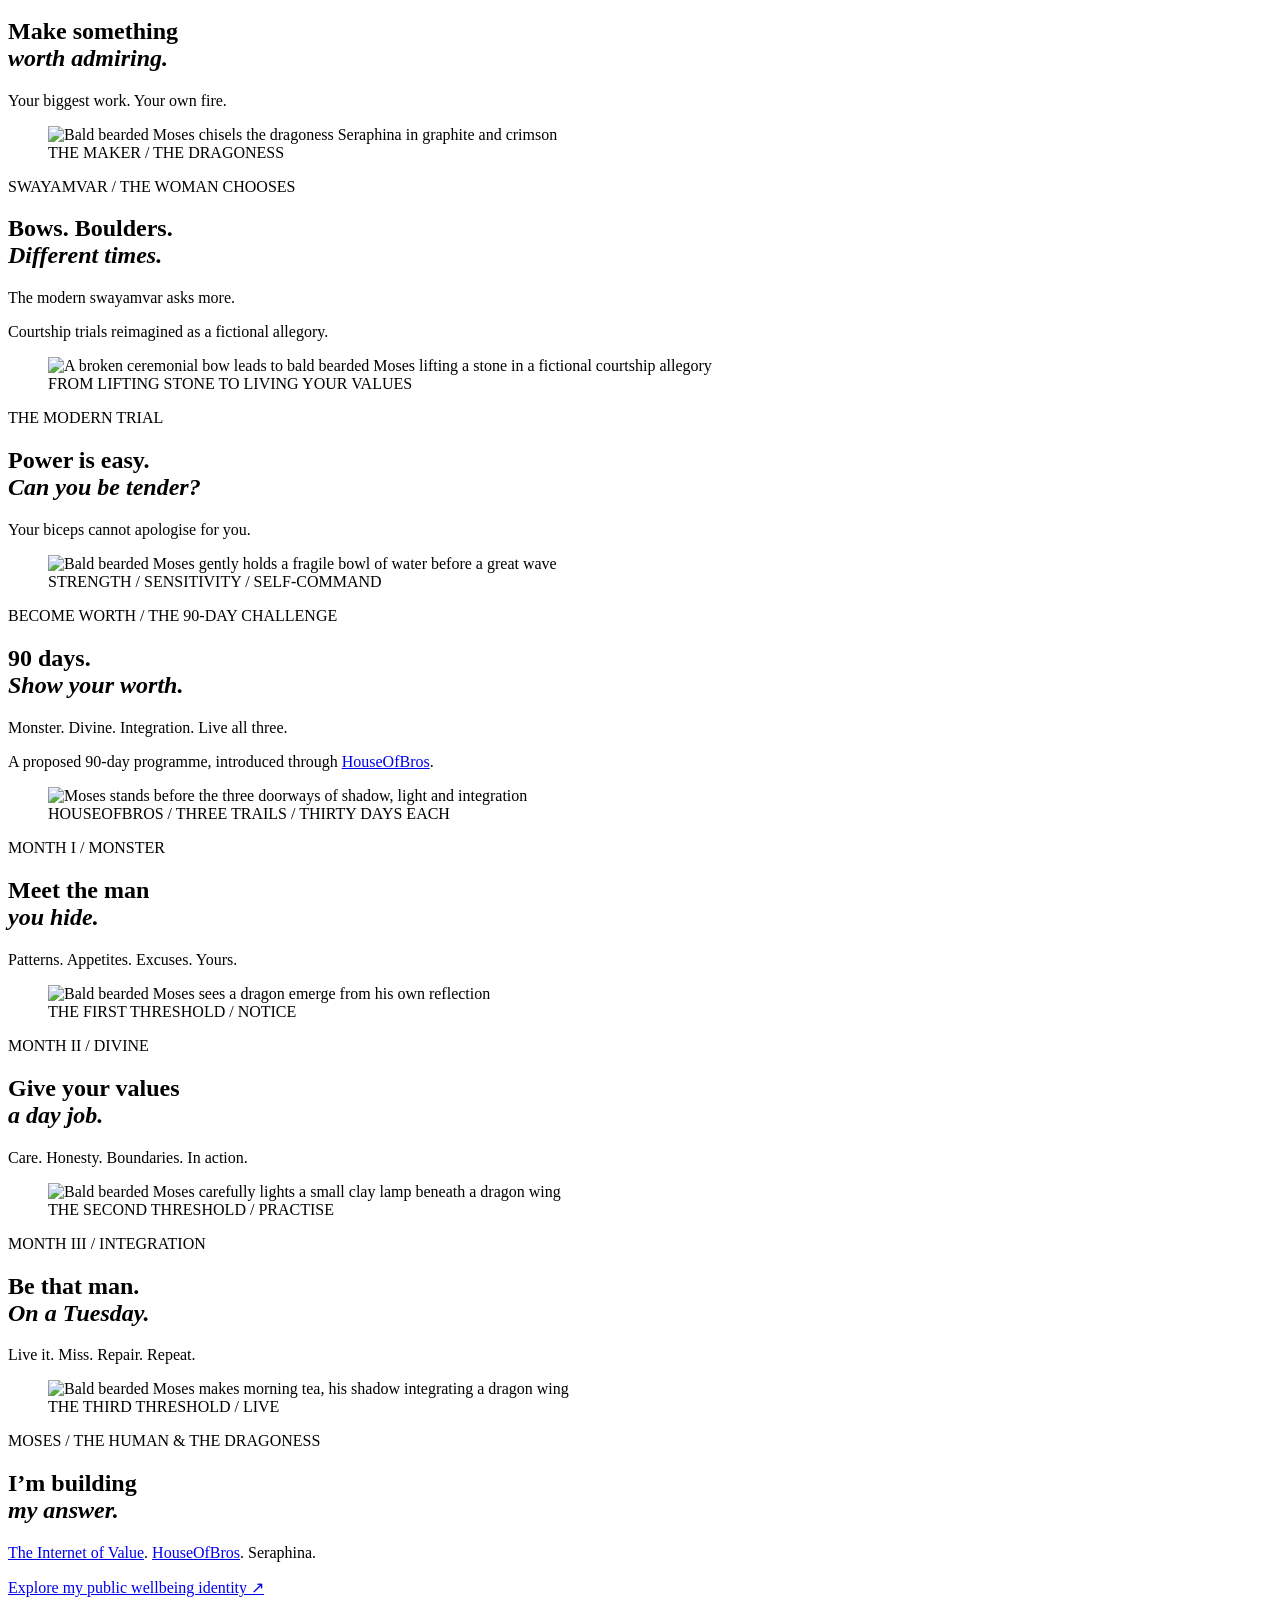
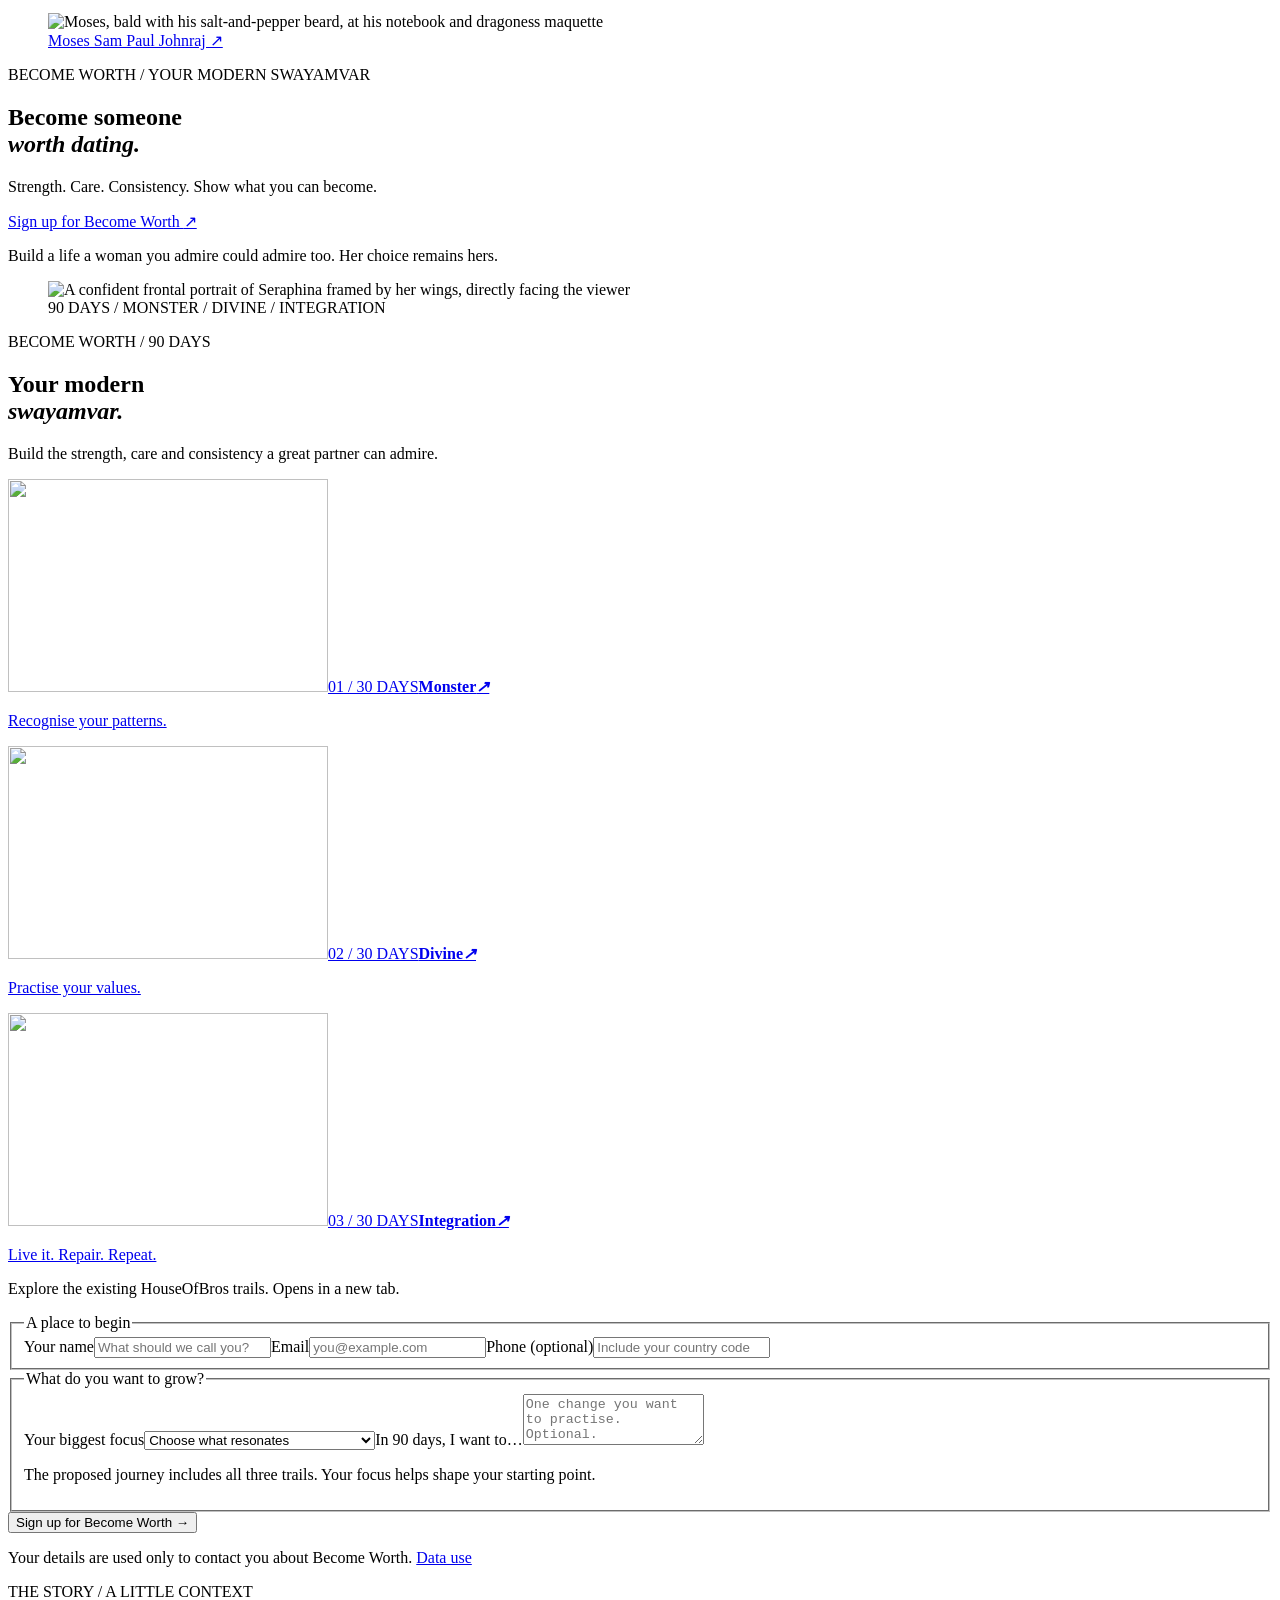
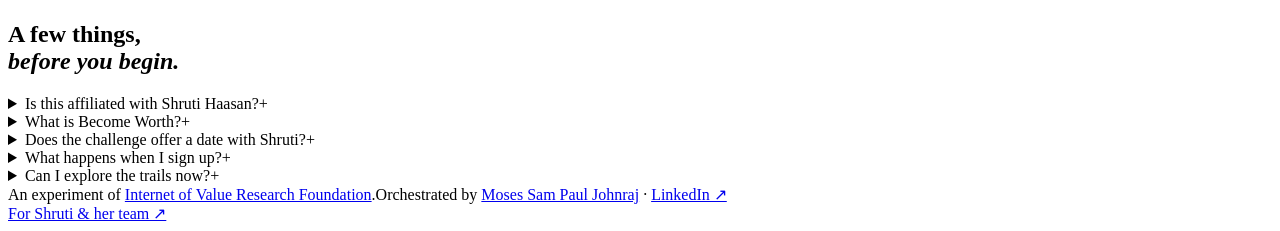
==== commit 6dcbe919: "Complete discovery metadata and FAQ with guardian dragon trail links" ====
--- a/public/index.html
+++ b/public/index.html
@@ -1,5 +1,5 @@
 <!doctype html>
-<html lang="en"><head><meta charset="utf-8"><meta name="viewport" content="width=device-width,initial-scale=1,viewport-fit=cover"><meta name="theme-color" content="#f3eddf"><title>Shruthi Matrimony — Become Worth | A Modern Swayamvar</title><meta name="description" content="An independent creative response: a modern swayamvar and the proposed Become Worth 90-day journey through Monster, Divine and Integration."><link rel="canonical" href="https://shruthimatrimony.com/"><meta property="og:title" content="Shruthi Matrimony — Become Worth"><meta property="og:description" content="A modern swayamvar. Three trails. Ninety days. An independent creative project."><meta property="og:image" content="https://shruthimatrimony.com/assets/invitation.webp"><meta property="og:type" content="website"><link rel="preconnect" href="https://fonts.googleapis.com"><link rel="preconnect" href="https://fonts.gstatic.com" crossorigin><link href="https://fonts.googleapis.com/css2?family=Cormorant+Garamond:ital,wght@0,400;0,500;1,400;1,500&family=Inter:wght@400;500&display=swap" rel="stylesheet"><link rel="stylesheet" href="/styles.css?v=alive-4"><link rel="icon" href="/favicon.svg" type="image/svg+xml"></head><body>
+<html lang="en"><head><meta charset="utf-8"><meta name="viewport" content="width=device-width,initial-scale=1,viewport-fit=cover"><meta name="theme-color" content="#f3eddf"><title>Shruthi Matrimony — Become Worth | A Modern Swayamvar</title><meta name="description" content="An independent creative response: a modern swayamvar and the proposed Become Worth 90-day journey through Monster, Divine and Integration."><link rel="canonical" href="https://shruthimatrimony.com/"><link rel="preconnect" href="https://fonts.googleapis.com"><link rel="preconnect" href="https://fonts.gstatic.com" crossorigin><link href="https://fonts.googleapis.com/css2?family=Cormorant+Garamond:ital,wght@0,400;0,500;1,400;1,500&family=Inter:wght@400;500&display=swap" rel="stylesheet"><link rel="stylesheet" href="/styles.css?v=search-5"><link rel="icon" href="/favicon.svg" type="image/svg+xml"><meta name="author" content="Moses Sam Paul Johnraj"><meta property="og:type" content="website"><meta property="og:site_name" content="Shruthi Matrimony"><meta property="og:title" content="Shruthi Matrimony — Become Worth"><meta property="og:description" content="An independent creative story and proposed 90-day journey through Monster, Divine and Integration. No affiliation, dates or introductions offered."><meta property="og:url" content="https://shruthimatrimony.com/"><meta property="og:image" content="https://shruthimatrimony.com/social/story.jpg"><meta property="og:image:width" content="1200"><meta property="og:image:height" content="630"><meta property="og:image:alt" content="Seraphina illustrated in graphite and red pencil with a dragon wing."><meta name="twitter:card" content="summary_large_image"><meta name="twitter:title" content="Shruthi Matrimony — Become Worth"><meta name="twitter:description" content="An independent creative story and proposed 90-day journey through Monster, Divine and Integration. No affiliation, dates or introductions offered."><meta name="twitter:image" content="https://shruthimatrimony.com/social/story.jpg"><meta name="twitter:image:alt" content="Seraphina illustrated in graphite and red pencil with a dragon wing."><script id="structured-data" type="application/ld+json">{"@context":"https://schema.org","@graph":[{"@type":"Organization","@id":"https://shruthimatrimony.com/#foundation","name":"Internet of Value Research Foundation","url":"https://theinternetofvalue.org/"},{"@type":"Person","@id":"https://shruthimatrimony.com/#creator","name":"Moses Sam Paul Johnraj","url":"https://theinternetofvalue.org/wellbeing-identity/people/moses-sam-paul-johnraj","sameAs":["https://theinternetofvalue.org/wellbeing-identity/people/moses-sam-paul-johnraj","https://www.linkedin.com/in/mosessampaul/"]},{"@type":"WebSite","@id":"https://shruthimatrimony.com/#website","url":"https://shruthimatrimony.com/","name":"Shruthi Matrimony","alternateName":"ShruthiMatrimony.com","description":"An independent creative story and the proposed Become Worth 90-day journey. No affiliation, dates or introductions offered.","inLanguage":"en","creator":{"@id":"https://shruthimatrimony.com/#creator"},"publisher":{"@id":"https://shruthimatrimony.com/#foundation"}},{"@type":"CreativeWork","@id":"https://shruthimatrimony.com/#seraphina","name":"Seraphina","genre":"Fantasy","description":"A fictional dragon goddess and mythology created by Moses Sam Paul Johnraj.","creator":{"@id":"https://shruthimatrimony.com/#creator"}},{"@type":"WebPage","@id":"https://shruthimatrimony.com/#webpage","url":"https://shruthimatrimony.com/","name":"Shruthi Matrimony — Become Worth","description":"An independent creative story and proposed 90-day journey through Monster, Divine and Integration. No affiliation, dates or introductions offered.","inLanguage":"en","isPartOf":{"@id":"https://shruthimatrimony.com/#website"},"creator":{"@id":"https://shruthimatrimony.com/#creator"},"publisher":{"@id":"https://shruthimatrimony.com/#foundation"},"about":{"@id":"https://shruthimatrimony.com/#seraphina"},"primaryImageOfPage":{"@type":"ImageObject","url":"https://shruthimatrimony.com/social/story.jpg","width":1200,"height":630},"hasPart":{"@id":"https://shruthimatrimony.com/#faq"}},{"@type":"FAQPage","@id":"https://shruthimatrimony.com/#faq","url":"https://shruthimatrimony.com/#faq","name":"About Shruthi Matrimony and Become Worth","inLanguage":"en","mainEntity":[{"@type":"Question","@id":"https://shruthimatrimony.com/#faq-independent","name":"Is this affiliated with Shruti Haasan?","acceptedAnswer":{"@type":"Answer","text":"No. Shruthi Matrimony is an independent creative experiment by Moses Sam Paul Johnraj. Shruti Haasan has not endorsed it, and it is not an official matchmaking service."}},{"@type":"Question","@id":"https://shruthimatrimony.com/#faq-journey","name":"What is Become Worth?","acceptedAnswer":{"@type":"Answer","text":"Become Worth is a proposed 90-day journey through three 30-day trails: Monster, Divine and Integration. The focus is self-awareness, acting on your values and building consistency."}},{"@type":"Question","@id":"https://shruthimatrimony.com/#faq-choice","name":"Does the challenge offer a date with Shruti?","acceptedAnswer":{"@type":"Answer","text":"No. Completing a trail or joining the interest list does not offer a date, an introduction or access to Shruti Haasan. Relationships remain a mutual choice."}},{"@type":"Question","@id":"https://shruthimatrimony.com/#faq-signup","name":"What happens when I sign up?","acceptedAnswer":{"@type":"Answer","text":"Signup records your interest in Become Worth. It does not enrol you in a scheduled cohort. Your contact details, chosen focus and optional intention are used to contact you about the proposed programme."}},{"@type":"Question","@id":"https://shruthimatrimony.com/#faq-trails","name":"Can I explore the trails now?","acceptedAnswer":{"@type":"Answer","text":"Yes. The Monster, Divine and Integration links open the existing self-guided trails on HouseOfBros. The Become Worth form here is a separate interest list for the proposed journey."}}]}]}</script></head><body>
 <div id="pencil-swayamvar">
 <header class="site-header"><a class="ps-brand" href="#invitation" aria-label="Shruthi Matrimony home"><span class="ps-brand-name">Shruthi</span><span class="ps-brand-rest">Matrimony<span class="ps-dot">.com</span></span></a><div class="header-note"><span class="ps-unofficial">UNOFFICIAL / A CREATIVE RESPONSE</span><a class="team-link" href="/for-shruti">For Shruti &amp; her team ↗</a></div></header>
 <main id="story" aria-label="A modern swayamvar"><div class="cinema-stage"><section class="scene" id="invitation" data-motion="rise" aria-labelledby="title-invitation">
@@ -7,7 +7,7 @@
  <div class="scene-copy"><span class="eyebrow">THE MODERN SWAYAMVAR / 90 DAYS</span><h1 id="title-invitation">Do you dare<br>to date<br><em>Shruti Haasan?</em></h1><p class="scene-description">Three trails. Ninety days. Who could you become?</p>
 
  <p class="scene-note">Independent fiction. No affiliation, dates or introductions offered. <a class="podcast-source" href="https://youtu.be/CAw_FyHTFk0?t=2464">The podcast moment · 41:04 ↗</a></p></div>
- <figure class="scene-art"><img src="/assets/invitation.webp"  alt="Seraphina in red pencil, with one dragon wing and a knowing expression" fetchpriority="high" decoding="async" width="1440" height="960">
+ <figure class="scene-art"><img src="/assets/drawings/invitation-1080.webp" srcset="/assets/drawings/invitation-540.webp 540w, /assets/drawings/invitation-1080.webp 1080w" sizes="(max-width:700px) calc(100vw - 44px), (max-width:1600px) 64vw, 1000px" alt="Seraphina in red pencil, with one dragon wing and a knowing expression" fetchpriority="high" decoding="async" width="1080" height="720">
 
  <figcaption>BECOME WORTH / THE 90-DAY CHALLENGE</figcaption></figure>
  <p class="scroll-invitation">Swipe up to begin <span aria-hidden="true">↓</span></p>
@@ -16,7 +16,7 @@
  <div class="scene-copy"><span class="eyebrow">SARIKA × KAMAL HAASAN</span><h2 id="title-lineage">Two legacies.<br><em>One thread.</em></h2><p class="scene-description">Scroll through the inheritance.</p>
 
  <p class="scene-note">Symbolic family lineage. Her individuality is her own.</p></div>
- <figure class="scene-art"><img src="/assets/lineage.webp"  alt="Sarika and Kamal Haasan become crimson strands leading to Shruti Haasan" fetchpriority="low" decoding="async" width="1440" height="960">
+ <figure class="scene-art"><img src="/assets/drawings/lineage-1080.webp" srcset="/assets/drawings/lineage-540.webp 540w, /assets/drawings/lineage-1080.webp 1080w" sizes="(max-width:700px) calc(100vw - 44px), (max-width:1600px) 64vw, 1000px" alt="Sarika and Kamal Haasan become crimson strands leading to Shruti Haasan" fetchpriority="low" decoding="async" width="1080" height="720">
  <svg class="dna-weave" viewBox="0 0 1440 960" aria-hidden="true"><path pathLength="1" d="M420 350Q720 430 720 540"/><path pathLength="1" d="M1020 350Q720 430 720 540"/></svg><span class="lineage-equation" aria-hidden="true"><span>Sarika</span><b>×</b><span>Kamal Haasan</span><b>=</b><strong>Shruti Haasan</strong></span>
  <figcaption>TWO LEGACIES / HER OWN FIRE</figcaption></figure>
 
@@ -25,7 +25,7 @@
  <div class="scene-copy"><span class="eyebrow">THE PEDESTAL TEST</span><h2 id="title-fan">Being her fan<br><em>won’t qualify you.</em></h2><p class="scene-description">Could she become your fan?</p>
 
  </div>
- <figure class="scene-art"><img src="/assets/paper.svg" data-src="/assets/fan.webp" alt="Bald salt-and-pepper-bearded Moses steps down from a pedestal to pick up a creator’s tools" fetchpriority="low" decoding="async" width="1440" height="960"><noscript><img src="/assets/fan.webp" alt="Bald salt-and-pepper-bearded Moses steps down from a pedestal to pick up a creator’s tools" loading="lazy" width="1440" height="960"></noscript>
+ <figure class="scene-art"><img src="/assets/paper.svg" data-src="/assets/drawings/fan-1080.webp" data-srcset="/assets/drawings/fan-540.webp 540w, /assets/drawings/fan-1080.webp 1080w" sizes="(max-width:700px) calc(100vw - 44px), (max-width:1600px) 64vw, 1000px" alt="Bald salt-and-pepper-bearded Moses steps down from a pedestal to pick up a creator’s tools" fetchpriority="low" decoding="async" width="1080" height="720"><noscript><img src="/assets/drawings/fan-1080.webp" srcset="/assets/drawings/fan-540.webp 540w, /assets/drawings/fan-1080.webp 1080w" sizes="(max-width:700px) calc(100vw - 44px), (max-width:1600px) 64vw, 1000px" alt="Bald salt-and-pepper-bearded Moses steps down from a pedestal to pick up a creator’s tools" loading="lazy" width="1080" height="720"></noscript>
 
  <figcaption>ADMIRATION IS A BEGINNING</figcaption></figure>
 
@@ -34,7 +34,7 @@
  <div class="scene-copy"><span class="eyebrow">THE WORK TEST</span><h2 id="title-work">Make something<br><em>worth admiring.</em></h2><p class="scene-description">Your biggest work. Your own fire.</p>
 
  </div>
- <figure class="scene-art"><img src="/assets/paper.svg" data-src="/assets/work.webp" alt="Bald bearded Moses chisels the dragoness Seraphina in graphite and crimson" fetchpriority="low" decoding="async" width="1440" height="960"><noscript><img src="/assets/work.webp" alt="Bald bearded Moses chisels the dragoness Seraphina in graphite and crimson" loading="lazy" width="1440" height="960"></noscript>
+ <figure class="scene-art"><img src="/assets/paper.svg" data-src="/assets/drawings/work-1080.webp" data-srcset="/assets/drawings/work-540.webp 540w, /assets/drawings/work-1080.webp 1080w" sizes="(max-width:700px) calc(100vw - 44px), (max-width:1600px) 64vw, 1000px" alt="Bald bearded Moses chisels the dragoness Seraphina in graphite and crimson" fetchpriority="low" decoding="async" width="1080" height="720"><noscript><img src="/assets/drawings/work-1080.webp" srcset="/assets/drawings/work-540.webp 540w, /assets/drawings/work-1080.webp 1080w" sizes="(max-width:700px) calc(100vw - 44px), (max-width:1600px) 64vw, 1000px" alt="Bald bearded Moses chisels the dragoness Seraphina in graphite and crimson" loading="lazy" width="1080" height="720"></noscript>
 
  <figcaption>THE MAKER / THE DRAGONESS</figcaption></figure>
 
@@ -43,7 +43,7 @@
  <div class="scene-copy"><span class="eyebrow">SWAYAMVAR / THE WOMAN CHOOSES</span><h2 id="title-bow">Bows. Boulders.<br><em>Different times.</em></h2><p class="scene-description">The modern swayamvar asks more.</p>
 
  <p class="scene-note">Courtship trials reimagined as a fictional allegory.</p></div>
- <figure class="scene-art"><img src="/assets/paper.svg" data-src="/assets/bow.webp" alt="A broken ceremonial bow leads to bald bearded Moses lifting a stone in a fictional courtship allegory" fetchpriority="low" decoding="async" width="1440" height="960"><noscript><img src="/assets/bow.webp" alt="A broken ceremonial bow leads to bald bearded Moses lifting a stone in a fictional courtship allegory" loading="lazy" width="1440" height="960"></noscript>
+ <figure class="scene-art"><img src="/assets/paper.svg" data-src="/assets/drawings/bow-1080.webp" data-srcset="/assets/drawings/bow-540.webp 540w, /assets/drawings/bow-1080.webp 1080w" sizes="(max-width:700px) calc(100vw - 44px), (max-width:1600px) 64vw, 1000px" alt="A broken ceremonial bow leads to bald bearded Moses lifting a stone in a fictional courtship allegory" fetchpriority="low" decoding="async" width="1080" height="720"><noscript><img src="/assets/drawings/bow-1080.webp" srcset="/assets/drawings/bow-540.webp 540w, /assets/drawings/bow-1080.webp 1080w" sizes="(max-width:700px) calc(100vw - 44px), (max-width:1600px) 64vw, 1000px" alt="A broken ceremonial bow leads to bald bearded Moses lifting a stone in a fictional courtship allegory" loading="lazy" width="1080" height="720"></noscript>
 
  <figcaption>FROM LIFTING STONE TO LIVING YOUR VALUES</figcaption></figure>
 
@@ -52,7 +52,7 @@
  <div class="scene-copy"><span class="eyebrow">THE MODERN TRIAL</span><h2 id="title-strength">Power is easy.<br><em>Can you be tender?</em></h2><p class="scene-description">Your biceps cannot apologise for you.</p>
 
  </div>
- <figure class="scene-art"><img src="/assets/paper.svg" data-src="/assets/strength.webp" alt="Bald bearded Moses gently holds a fragile bowl of water before a great wave" fetchpriority="low" decoding="async" width="1440" height="960"><noscript><img src="/assets/strength.webp" alt="Bald bearded Moses gently holds a fragile bowl of water before a great wave" loading="lazy" width="1440" height="960"></noscript>
+ <figure class="scene-art"><img src="/assets/paper.svg" data-src="/assets/drawings/strength-1080.webp" data-srcset="/assets/drawings/strength-540.webp 540w, /assets/drawings/strength-1080.webp 1080w" sizes="(max-width:700px) calc(100vw - 44px), (max-width:1600px) 64vw, 1000px" alt="Bald bearded Moses gently holds a fragile bowl of water before a great wave" fetchpriority="low" decoding="async" width="1080" height="720"><noscript><img src="/assets/drawings/strength-1080.webp" srcset="/assets/drawings/strength-540.webp 540w, /assets/drawings/strength-1080.webp 1080w" sizes="(max-width:700px) calc(100vw - 44px), (max-width:1600px) 64vw, 1000px" alt="Bald bearded Moses gently holds a fragile bowl of water before a great wave" loading="lazy" width="1080" height="720"></noscript>
 
  <figcaption>STRENGTH / SENSITIVITY / SELF-COMMAND</figcaption></figure>
 
@@ -61,7 +61,7 @@
  <div class="scene-copy"><span class="eyebrow">BECOME WORTH / THE 90-DAY CHALLENGE</span><h2 id="title-gates">90 days.<br><em>Show your worth.</em></h2><p class="scene-description">Monster. Divine. Integration. Live all three.</p>
 
  <p class="scene-note">A proposed 90-day programme, introduced through <a href="https://houseofbros.theinternetofvalue.org/">HouseOfBros</a>.</p></div>
- <figure class="scene-art"><img src="/assets/paper.svg" data-src="/assets/gates.webp" alt="Moses stands before the three doorways of shadow, light and integration" fetchpriority="low" decoding="async" width="1440" height="960"><noscript><img src="/assets/gates.webp" alt="Moses stands before the three doorways of shadow, light and integration" loading="lazy" width="1440" height="960"></noscript>
+ <figure class="scene-art"><img src="/assets/paper.svg" data-src="/assets/drawings/gates-1080.webp" data-srcset="/assets/drawings/gates-540.webp 540w, /assets/drawings/gates-1080.webp 1080w" sizes="(max-width:700px) calc(100vw - 44px), (max-width:1600px) 64vw, 1000px" alt="Moses stands before the three doorways of shadow, light and integration" fetchpriority="low" decoding="async" width="1080" height="720"><noscript><img src="/assets/drawings/gates-1080.webp" srcset="/assets/drawings/gates-540.webp 540w, /assets/drawings/gates-1080.webp 1080w" sizes="(max-width:700px) calc(100vw - 44px), (max-width:1600px) 64vw, 1000px" alt="Moses stands before the three doorways of shadow, light and integration" loading="lazy" width="1080" height="720"></noscript>
 
  <figcaption>HOUSEOFBROS / THREE TRAILS / THIRTY DAYS EACH</figcaption></figure>
 
@@ -70,7 +70,7 @@
  <div class="scene-copy"><span class="eyebrow">MONTH I / MONSTER</span><h2 id="title-monster">Meet the man<br><em>you hide.</em></h2><p class="scene-description">Patterns. Appetites. Excuses. Yours.</p>
 
  </div>
- <figure class="scene-art"><img src="/assets/paper.svg" data-src="/assets/monster.webp" alt="Bald bearded Moses sees a dragon emerge from his own reflection" fetchpriority="low" decoding="async" width="1440" height="960"><noscript><img src="/assets/monster.webp" alt="Bald bearded Moses sees a dragon emerge from his own reflection" loading="lazy" width="1440" height="960"></noscript>
+ <figure class="scene-art"><img src="/assets/paper.svg" data-src="/assets/drawings/monster-1080.webp" data-srcset="/assets/drawings/monster-540.webp 540w, /assets/drawings/monster-1080.webp 1080w" sizes="(max-width:700px) calc(100vw - 44px), (max-width:1600px) 64vw, 1000px" alt="Bald bearded Moses sees a dragon emerge from his own reflection" fetchpriority="low" decoding="async" width="1080" height="720"><noscript><img src="/assets/drawings/monster-1080.webp" srcset="/assets/drawings/monster-540.webp 540w, /assets/drawings/monster-1080.webp 1080w" sizes="(max-width:700px) calc(100vw - 44px), (max-width:1600px) 64vw, 1000px" alt="Bald bearded Moses sees a dragon emerge from his own reflection" loading="lazy" width="1080" height="720"></noscript>
 
  <figcaption>THE FIRST THRESHOLD / NOTICE</figcaption></figure>
 
@@ -79,7 +79,7 @@
  <div class="scene-copy"><span class="eyebrow">MONTH II / DIVINE</span><h2 id="title-divine">Give your values<br><em>a day job.</em></h2><p class="scene-description">Care. Honesty. Boundaries. In action.</p>
 
  </div>
- <figure class="scene-art"><img src="/assets/paper.svg" data-src="/assets/divine.webp" alt="Bald bearded Moses carefully lights a small clay lamp beneath a dragon wing" fetchpriority="low" decoding="async" width="1440" height="960"><noscript><img src="/assets/divine.webp" alt="Bald bearded Moses carefully lights a small clay lamp beneath a dragon wing" loading="lazy" width="1440" height="960"></noscript>
+ <figure class="scene-art"><img src="/assets/paper.svg" data-src="/assets/drawings/divine-1080.webp" data-srcset="/assets/drawings/divine-540.webp 540w, /assets/drawings/divine-1080.webp 1080w" sizes="(max-width:700px) calc(100vw - 44px), (max-width:1600px) 64vw, 1000px" alt="Bald bearded Moses carefully lights a small clay lamp beneath a dragon wing" fetchpriority="low" decoding="async" width="1080" height="720"><noscript><img src="/assets/drawings/divine-1080.webp" srcset="/assets/drawings/divine-540.webp 540w, /assets/drawings/divine-1080.webp 1080w" sizes="(max-width:700px) calc(100vw - 44px), (max-width:1600px) 64vw, 1000px" alt="Bald bearded Moses carefully lights a small clay lamp beneath a dragon wing" loading="lazy" width="1080" height="720"></noscript>
 
  <figcaption>THE SECOND THRESHOLD / PRACTISE</figcaption></figure>
 
@@ -88,7 +88,7 @@
  <div class="scene-copy"><span class="eyebrow">MONTH III / INTEGRATION</span><h2 id="title-integration">Be that man.<br><em>On a Tuesday.</em></h2><p class="scene-description">Live it. Miss. Repair. Repeat.</p>
 
  </div>
- <figure class="scene-art"><img src="/assets/paper.svg" data-src="/assets/integration.webp" alt="Bald bearded Moses makes morning tea, his shadow integrating a dragon wing" fetchpriority="low" decoding="async" width="1440" height="960"><noscript><img src="/assets/integration.webp" alt="Bald bearded Moses makes morning tea, his shadow integrating a dragon wing" loading="lazy" width="1440" height="960"></noscript>
+ <figure class="scene-art"><img src="/assets/paper.svg" data-src="/assets/drawings/integration-1080.webp" data-srcset="/assets/drawings/integration-540.webp 540w, /assets/drawings/integration-1080.webp 1080w" sizes="(max-width:700px) calc(100vw - 44px), (max-width:1600px) 64vw, 1000px" alt="Bald bearded Moses makes morning tea, his shadow integrating a dragon wing" fetchpriority="low" decoding="async" width="1080" height="720"><noscript><img src="/assets/drawings/integration-1080.webp" srcset="/assets/drawings/integration-540.webp 540w, /assets/drawings/integration-1080.webp 1080w" sizes="(max-width:700px) calc(100vw - 44px), (max-width:1600px) 64vw, 1000px" alt="Bald bearded Moses makes morning tea, his shadow integrating a dragon wing" loading="lazy" width="1080" height="720"></noscript>
 
  <figcaption>THE THIRD THRESHOLD / LIVE</figcaption></figure>
 
@@ -97,7 +97,7 @@
  <div class="scene-copy"><span class="eyebrow">MOSES / THE HUMAN & THE DRAGONESS</span><h2 id="title-creator">I’m building<br><em>my answer.</em></h2><p class="scene-description"><a href="https://theinternetofvalue.org/">The Internet of Value</a>. <a href="https://houseofbros.theinternetofvalue.org/">HouseOfBros</a>. Seraphina.</p>
 
  <p class="scene-note"><a class="identity-link" href="https://theinternetofvalue.org/wellbeing-identity/people/moses-sam-paul-johnraj">Explore my public wellbeing identity ↗</a></p></div>
- <figure class="scene-art"><img src="/assets/paper.svg" data-src="/assets/creator.webp" alt="Moses, bald with his salt-and-pepper beard, at his notebook and dragoness maquette" fetchpriority="low" decoding="async" width="1440" height="960"><noscript><img src="/assets/creator.webp" alt="Moses, bald with his salt-and-pepper beard, at his notebook and dragoness maquette" loading="lazy" width="1440" height="960"></noscript>
+ <figure class="scene-art"><img src="/assets/paper.svg" data-src="/assets/drawings/creator-1080.webp" data-srcset="/assets/drawings/creator-540.webp 540w, /assets/drawings/creator-1080.webp 1080w" sizes="(max-width:700px) calc(100vw - 44px), (max-width:1600px) 64vw, 1000px" alt="Moses, bald with his salt-and-pepper beard, at his notebook and dragoness maquette" fetchpriority="low" decoding="async" width="1080" height="720"><noscript><img src="/assets/drawings/creator-1080.webp" srcset="/assets/drawings/creator-540.webp 540w, /assets/drawings/creator-1080.webp 1080w" sizes="(max-width:700px) calc(100vw - 44px), (max-width:1600px) 64vw, 1000px" alt="Moses, bald with his salt-and-pepper beard, at his notebook and dragoness maquette" loading="lazy" width="1080" height="720"></noscript>
 
  <figcaption><a href="https://www.linkedin.com/in/mosessampaul/">Moses Sam Paul Johnraj ↗</a></figcaption></figure>
 
@@ -106,19 +106,19 @@
  <div class="scene-copy"><span class="eyebrow">BECOME WORTH / YOUR MODERN SWAYAMVAR</span><h2 id="title-choice">Become someone<br><em>worth dating.</em></h2><p class="scene-description">Strength. Care. Consistency. Show what you can become.</p>
  <a class="signup-link" href="#signup">Sign up for Become Worth <span aria-hidden="true">↗</span></a>
  <p class="scene-note">Build a life a woman you admire could admire too. Her choice remains hers.</p></div>
- <figure class="scene-art"><img src="/assets/paper.svg" data-src="/assets/choice.webp" alt="A confident frontal portrait of Seraphina framed by her wings, directly facing the viewer" fetchpriority="low" decoding="async" width="1440" height="960"><noscript><img src="/assets/choice.webp" alt="A confident frontal portrait of Seraphina framed by her wings, directly facing the viewer" loading="lazy" width="1440" height="960"></noscript>
+ <figure class="scene-art"><img src="/assets/paper.svg" data-src="/assets/drawings/choice-1080.webp" data-srcset="/assets/drawings/choice-540.webp 540w, /assets/drawings/choice-1080.webp 1080w" sizes="(max-width:700px) calc(100vw - 44px), (max-width:1600px) 64vw, 1000px" alt="A confident frontal portrait of Seraphina framed by her wings, directly facing the viewer" fetchpriority="low" decoding="async" width="1080" height="720"><noscript><img src="/assets/drawings/choice-1080.webp" srcset="/assets/drawings/choice-540.webp 540w, /assets/drawings/choice-1080.webp 1080w" sizes="(max-width:700px) calc(100vw - 44px), (max-width:1600px) 64vw, 1000px" alt="A confident frontal portrait of Seraphina framed by her wings, directly facing the viewer" loading="lazy" width="1080" height="720"></noscript>
 
  <figcaption>90 DAYS / MONSTER / DIVINE / INTEGRATION</figcaption></figure>
 
  </div></section><button class="motion-toggle" type="button" hidden aria-pressed="false">Pause illustrations</button></div></main>
   <section id="signup" class="signup" aria-label="Become Worth interest form">
-   <div class="ps-signup-intro"><span class="ps-form-eyebrow">BECOME WORTH / 90 DAYS</span><h2 id="ps-form-title">Your modern<br><em>swayamvar.</em></h2><p id="ps-form-description">Build the strength, care and consistency a great partner can admire.</p><div class="ps-trail-summary"><div><span>01 / 30 DAYS</span><strong>Monster</strong><p>Recognise your patterns.</p></div><div><span>02 / 30 DAYS</span><strong>Divine</strong><p>Practise your values.</p></div><div><span>03 / 30 DAYS</span><strong>Integration</strong><p>Live it. Repair. Repeat.</p></div></div></div>
+   <div class="ps-signup-intro"><span class="ps-form-eyebrow">BECOME WORTH / 90 DAYS</span><h2 id="ps-form-title">Your modern<br><em>swayamvar.</em></h2><p id="ps-form-description">Build the strength, care and consistency a great partner can admire.</p><div class="ps-trail-summary"><a class="trail-card" href="https://houseofbros.theinternetofvalue.org/challenges/monster" target="_blank" rel="noopener noreferrer" aria-label="Explore the Monster trail on HouseOfBros (opens in a new tab)"><img src="/assets/trails/monster.webp" width="320" height="213" alt="" loading="lazy" decoding="async"><span>01 / 30 DAYS</span><strong>Monster<i aria-hidden="true">↗</i></strong><p>Recognise your patterns.</p></a><a class="trail-card" href="https://houseofbros.theinternetofvalue.org/challenges/divine" target="_blank" rel="noopener noreferrer" aria-label="Explore the Divine trail on HouseOfBros (opens in a new tab)"><img src="/assets/trails/divine.webp" width="320" height="213" alt="" loading="lazy" decoding="async"><span>02 / 30 DAYS</span><strong>Divine<i aria-hidden="true">↗</i></strong><p>Practise your values.</p></a><a class="trail-card" href="https://houseofbros.theinternetofvalue.org/challenges/integration" target="_blank" rel="noopener noreferrer" aria-label="Explore the Integration trail on HouseOfBros (opens in a new tab)"><img src="/assets/trails/integration.webp" width="320" height="213" alt="" loading="lazy" decoding="async"><span>03 / 30 DAYS</span><strong>Integration<i aria-hidden="true">↗</i></strong><p>Live it. Repair. Repeat.</p></a></div><p class="trail-context">Explore the existing HouseOfBros trails. Opens in a new tab.</p></div>
    <form id="ps-signup-form" name="become-worth" method="POST" action="/" data-netlify="true" netlify-honeypot="bot-field" autocomplete="off"><input type="hidden" name="form-name" value="become-worth"><p hidden><label>Leave this empty<input name="bot-field" autocomplete="off"></label></p>
     <fieldset id="ps-contact-step"><legend>A place to begin</legend><label for="ps-name">Your name<input id="ps-name" name="name" autocomplete="off" maxlength="80" placeholder="What should we call you?"></label><label for="ps-email">Email<input id="ps-email" name="email" type="email" autocomplete="off" maxlength="160" required placeholder="you@example.com"></label><label for="ps-phone">Phone <span>(optional)</span><input id="ps-phone" name="phone" type="tel" autocomplete="off" maxlength="30" minlength="7" placeholder="Include your country code"></label></fieldset>
     <fieldset id="ps-focus-step"><legend>What do you want to grow?</legend><label for="ps-focus">Your biggest focus<select id="ps-focus" name="focus" required><option value="">Choose what resonates</option><option value="monster">Monster — understand my patterns</option><option value="divine">Divine — act on my values</option><option value="integration">Integration — build consistency</option></select></label><label for="ps-intention">In 90 days, I want to…<textarea id="ps-intention" name="intention" rows="3" maxlength="240" placeholder="One change you want to practise. Optional."></textarea></label><p class="ps-form-fine">The proposed journey includes all three trails. Your focus helps shape your starting point.</p></fieldset>
     <button type="submit" id="ps-submit">Sign up for Become Worth →</button><p id="ps-form-status" role="status">Your details are used only to contact you about Become Worth. <a href="/privacy.html">Data use</a></p>
    </form>
    <div id="ps-signup-result" hidden aria-live="polite"><span class="ps-form-eyebrow">BECOME WORTH / INTEREST REGISTERED</span><h2>Your next chapter<br><em>starts with you.</em></h2><p>You’re on the interest list. We’ll contact you about Become Worth and its three trails.</p><p class="ps-form-fine">This is an independent programme in development. Participation never promises a date or introduction.</p></div>
-  </section><footer class="site-footer"><div class="foundation-credit"><span>An experiment of <a href="https://theinternetofvalue.org/">Internet of Value Research Foundation</a>.</span><span>Orchestrated by <a href="https://theinternetofvalue.org/wellbeing-identity/people/moses-sam-paul-johnraj">Moses Sam Paul Johnraj</a> · <a class="footer-linkedin" href="https://www.linkedin.com/in/mosessampaul/">LinkedIn ↗</a></span></div><nav class="footer-links" aria-label="Explore the work"><a href="https://houseofbros.theinternetofvalue.org/">HouseOfBros ↗</a><a href="https://theinternetofvalue.org/wellbeing-identity/people/moses-sam-paul-johnraj">Public wellbeing identity ↗</a><a href="/for-shruti">For Shruti &amp; her team ↗</a></nav></footer>
+  </section><!-- faq:start --><section id="faq" class="faq-section" aria-labelledby="faq-title"><div class="faq-intro"><span class="eyebrow">THE STORY / A LITTLE CONTEXT</span><h2 id="faq-title">A few things,<br><em>before you begin.</em></h2></div><div class="faq-answers"><details id="faq-independent"><summary>Is this affiliated with Shruti Haasan?<span aria-hidden="true">+</span></summary><p>No. Shruthi Matrimony is an independent creative experiment by Moses Sam Paul Johnraj. Shruti Haasan has not endorsed it, and it is not an official matchmaking service.</p></details><details id="faq-journey"><summary>What is Become Worth?<span aria-hidden="true">+</span></summary><p>Become Worth is a proposed 90-day journey through three 30-day trails: Monster, Divine and Integration. The focus is self-awareness, acting on your values and building consistency.</p></details><details id="faq-choice"><summary>Does the challenge offer a date with Shruti?<span aria-hidden="true">+</span></summary><p>No. Completing a trail or joining the interest list does not offer a date, an introduction or access to Shruti Haasan. Relationships remain a mutual choice.</p></details><details id="faq-signup"><summary>What happens when I sign up?<span aria-hidden="true">+</span></summary><p>Signup records your interest in Become Worth. It does not enrol you in a scheduled cohort. Your contact details, chosen focus and optional intention are used to contact you about the proposed programme.</p><a class="faq-context" href="/privacy">How your details are used ↗</a></details><details id="faq-trails"><summary>Can I explore the trails now?<span aria-hidden="true">+</span></summary><p>Yes. The Monster, Divine and Integration links open the existing self-guided trails on HouseOfBros. The Become Worth form here is a separate interest list for the proposed journey.</p></details></div></section><!-- faq:end --><footer class="site-footer"><div class="foundation-credit"><span>An experiment of <a href="https://theinternetofvalue.org/">Internet of Value Research Foundation</a>.</span><span>Orchestrated by <a href="https://theinternetofvalue.org/wellbeing-identity/people/moses-sam-paul-johnraj">Moses Sam Paul Johnraj</a> · <a class="footer-linkedin" href="https://www.linkedin.com/in/mosessampaul/">LinkedIn ↗</a></span></div><nav class="footer-links" aria-label="Explore the work"><a href="/for-shruti">For Shruti &amp; her team ↗</a></nav></footer>
 <div class="reading-progress" aria-hidden="true"><span></span></div>
-</div><noscript><p>You’re reading the still version of this story. The interest form remains available below.</p></noscript><script src="/living-art.js?v=alive-4" defer></script><script src="/app.js?v=alive-4" defer></script></body></html>+</div><noscript><p>You’re reading the still version of this story. The interest form remains available below.</p></noscript><script src="/living-art.js?v=search-5" defer></script><script src="/app.js?v=search-5" defer></script></body></html>
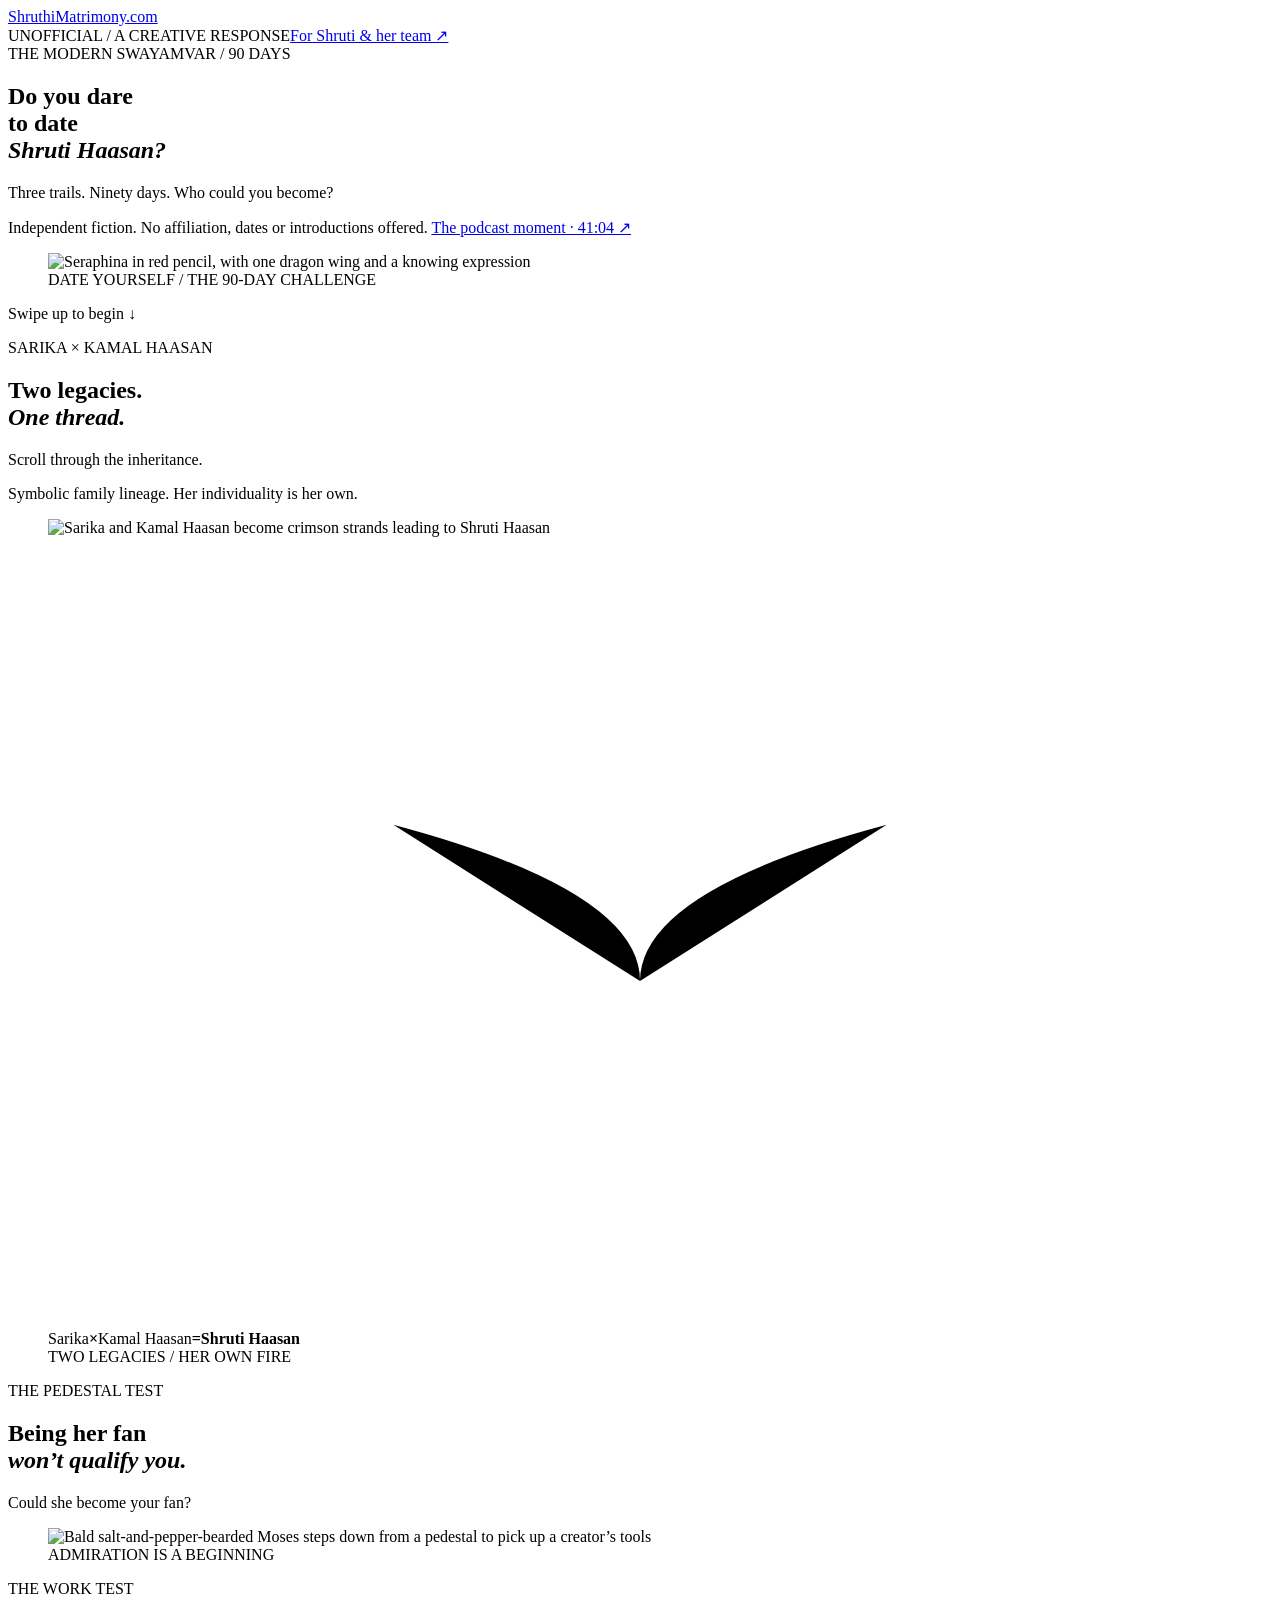
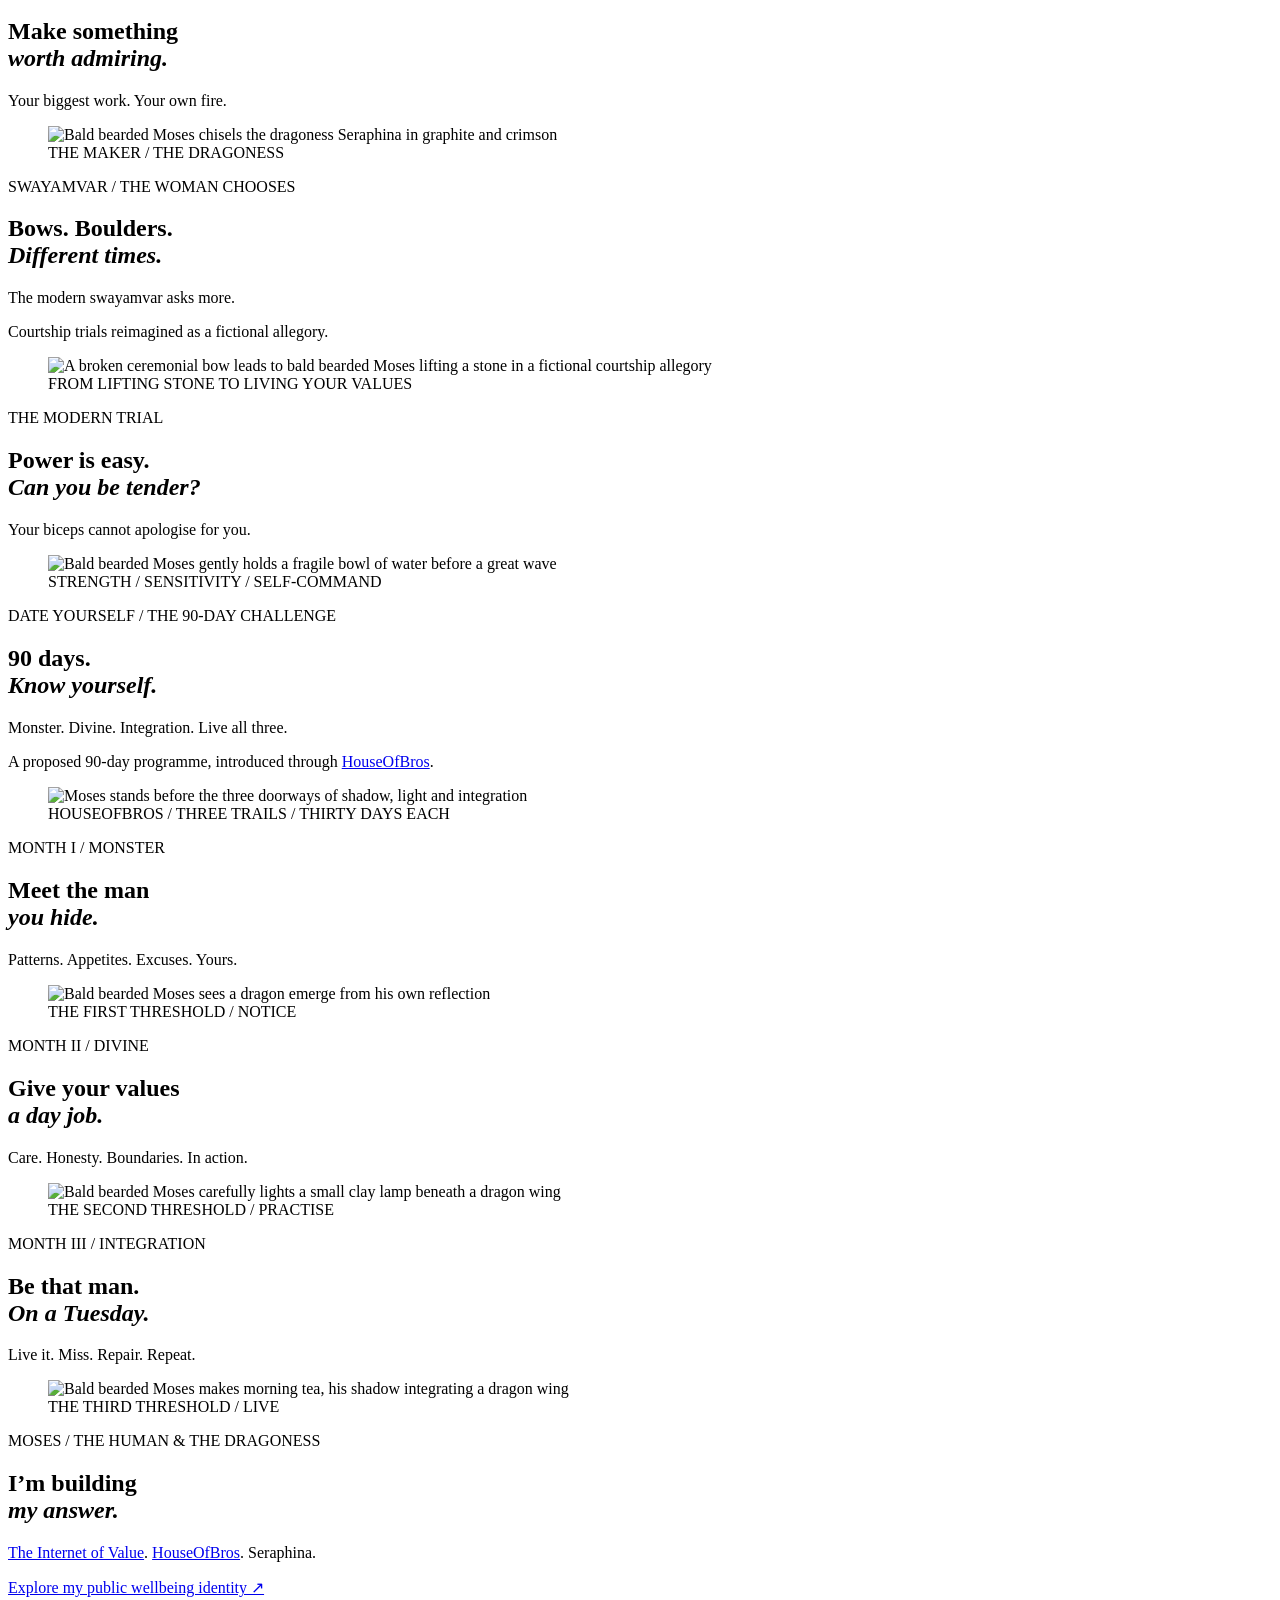
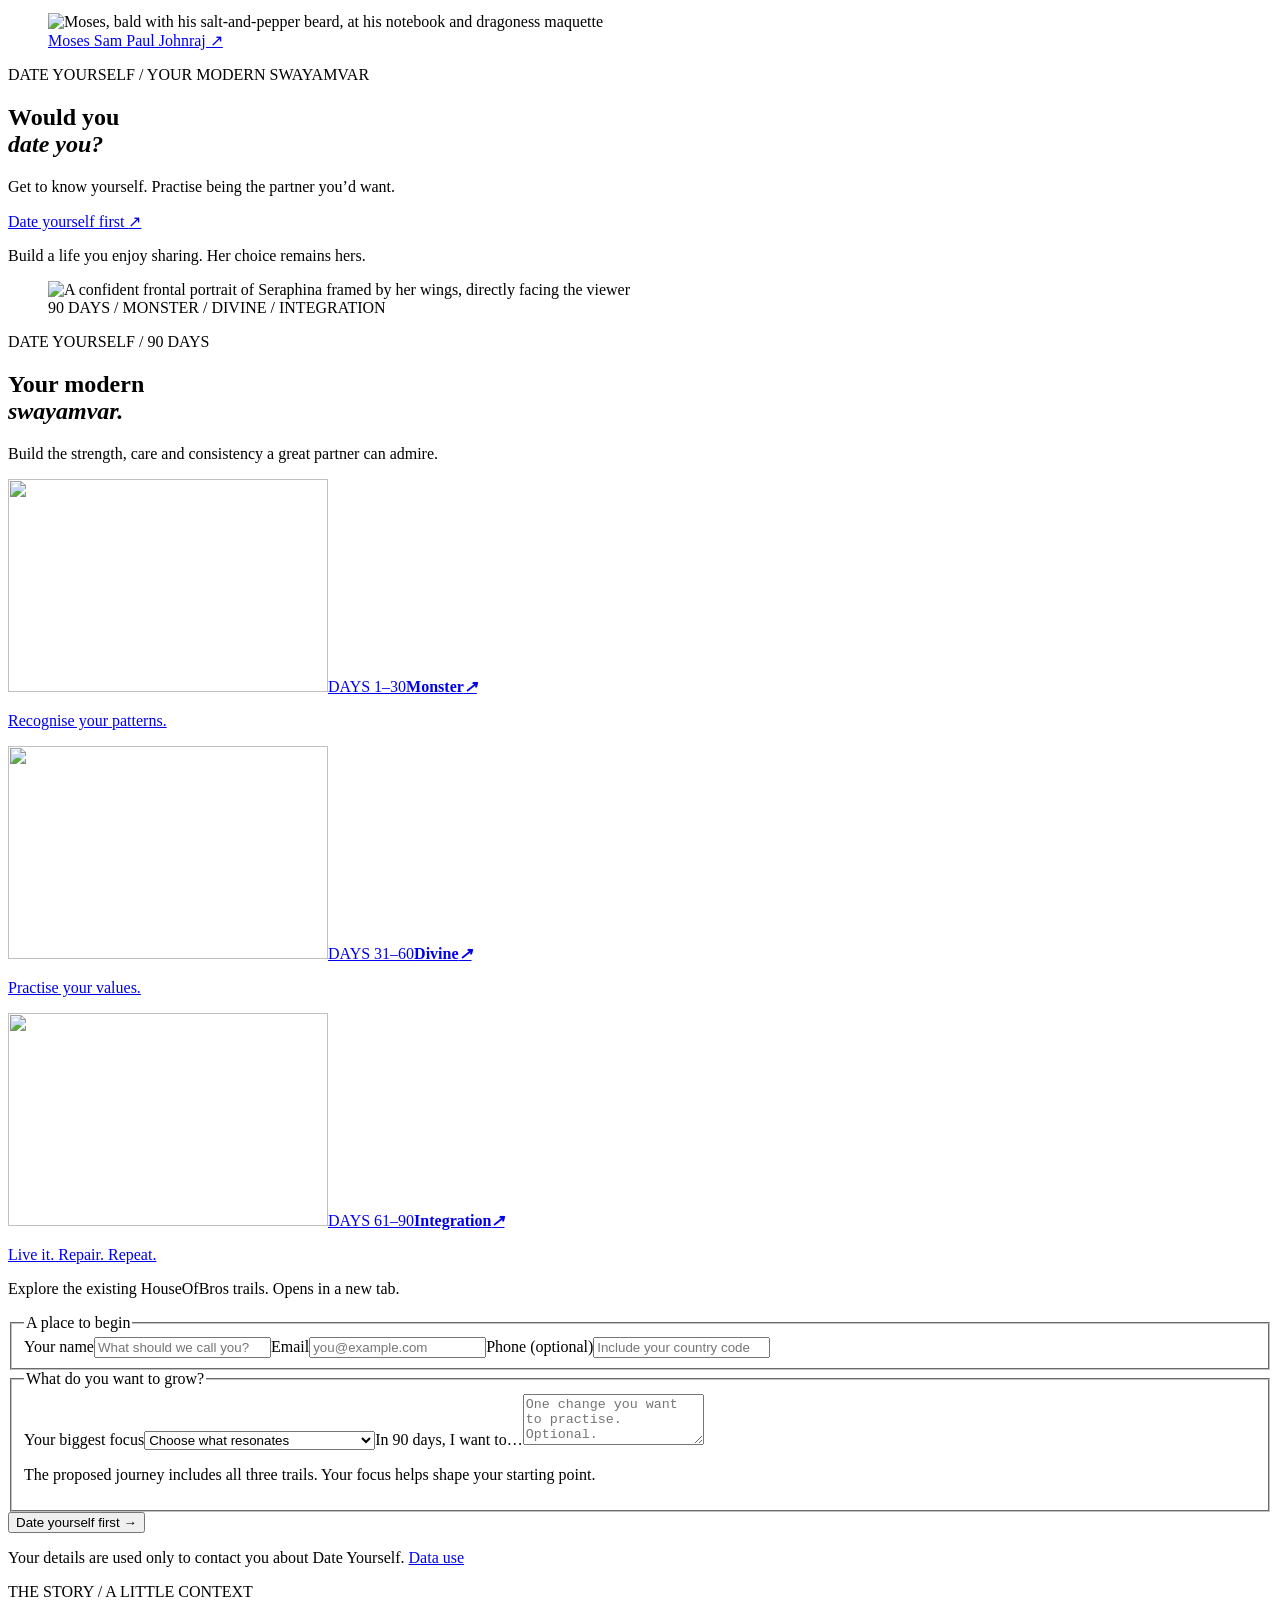
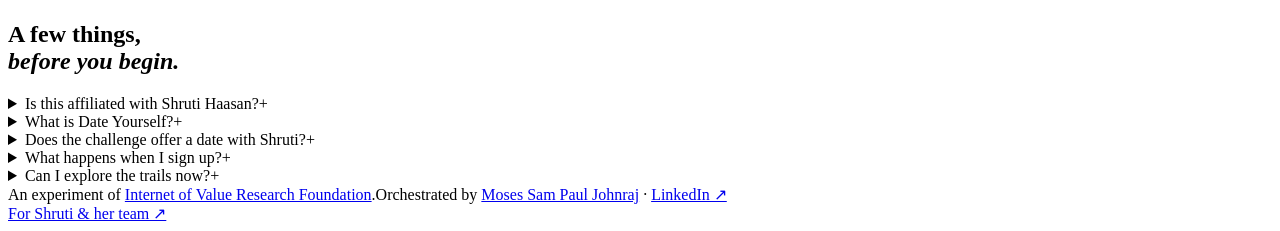
==== commit a182d4f4: "Reframe the journey as Date Yourself and clarify trail day ranges" ====
--- a/public/index.html
+++ b/public/index.html
@@ -1,5 +1,5 @@
 <!doctype html>
-<html lang="en"><head><meta charset="utf-8"><meta name="viewport" content="width=device-width,initial-scale=1,viewport-fit=cover"><meta name="theme-color" content="#f3eddf"><title>Shruthi Matrimony — Become Worth | A Modern Swayamvar</title><meta name="description" content="An independent creative response: a modern swayamvar and the proposed Become Worth 90-day journey through Monster, Divine and Integration."><link rel="canonical" href="https://shruthimatrimony.com/"><link rel="preconnect" href="https://fonts.googleapis.com"><link rel="preconnect" href="https://fonts.gstatic.com" crossorigin><link href="https://fonts.googleapis.com/css2?family=Cormorant+Garamond:ital,wght@0,400;0,500;1,400;1,500&family=Inter:wght@400;500&display=swap" rel="stylesheet"><link rel="stylesheet" href="/styles.css?v=search-5"><link rel="icon" href="/favicon.svg" type="image/svg+xml"><meta name="author" content="Moses Sam Paul Johnraj"><meta property="og:type" content="website"><meta property="og:site_name" content="Shruthi Matrimony"><meta property="og:title" content="Shruthi Matrimony — Become Worth"><meta property="og:description" content="An independent creative story and proposed 90-day journey through Monster, Divine and Integration. No affiliation, dates or introductions offered."><meta property="og:url" content="https://shruthimatrimony.com/"><meta property="og:image" content="https://shruthimatrimony.com/social/story.jpg"><meta property="og:image:width" content="1200"><meta property="og:image:height" content="630"><meta property="og:image:alt" content="Seraphina illustrated in graphite and red pencil with a dragon wing."><meta name="twitter:card" content="summary_large_image"><meta name="twitter:title" content="Shruthi Matrimony — Become Worth"><meta name="twitter:description" content="An independent creative story and proposed 90-day journey through Monster, Divine and Integration. No affiliation, dates or introductions offered."><meta name="twitter:image" content="https://shruthimatrimony.com/social/story.jpg"><meta name="twitter:image:alt" content="Seraphina illustrated in graphite and red pencil with a dragon wing."><script id="structured-data" type="application/ld+json">{"@context":"https://schema.org","@graph":[{"@type":"Organization","@id":"https://shruthimatrimony.com/#foundation","name":"Internet of Value Research Foundation","url":"https://theinternetofvalue.org/"},{"@type":"Person","@id":"https://shruthimatrimony.com/#creator","name":"Moses Sam Paul Johnraj","url":"https://theinternetofvalue.org/wellbeing-identity/people/moses-sam-paul-johnraj","sameAs":["https://theinternetofvalue.org/wellbeing-identity/people/moses-sam-paul-johnraj","https://www.linkedin.com/in/mosessampaul/"]},{"@type":"WebSite","@id":"https://shruthimatrimony.com/#website","url":"https://shruthimatrimony.com/","name":"Shruthi Matrimony","alternateName":"ShruthiMatrimony.com","description":"An independent creative story and the proposed Become Worth 90-day journey. No affiliation, dates or introductions offered.","inLanguage":"en","creator":{"@id":"https://shruthimatrimony.com/#creator"},"publisher":{"@id":"https://shruthimatrimony.com/#foundation"}},{"@type":"CreativeWork","@id":"https://shruthimatrimony.com/#seraphina","name":"Seraphina","genre":"Fantasy","description":"A fictional dragon goddess and mythology created by Moses Sam Paul Johnraj.","creator":{"@id":"https://shruthimatrimony.com/#creator"}},{"@type":"WebPage","@id":"https://shruthimatrimony.com/#webpage","url":"https://shruthimatrimony.com/","name":"Shruthi Matrimony — Become Worth","description":"An independent creative story and proposed 90-day journey through Monster, Divine and Integration. No affiliation, dates or introductions offered.","inLanguage":"en","isPartOf":{"@id":"https://shruthimatrimony.com/#website"},"creator":{"@id":"https://shruthimatrimony.com/#creator"},"publisher":{"@id":"https://shruthimatrimony.com/#foundation"},"about":{"@id":"https://shruthimatrimony.com/#seraphina"},"primaryImageOfPage":{"@type":"ImageObject","url":"https://shruthimatrimony.com/social/story.jpg","width":1200,"height":630},"hasPart":{"@id":"https://shruthimatrimony.com/#faq"}},{"@type":"FAQPage","@id":"https://shruthimatrimony.com/#faq","url":"https://shruthimatrimony.com/#faq","name":"About Shruthi Matrimony and Become Worth","inLanguage":"en","mainEntity":[{"@type":"Question","@id":"https://shruthimatrimony.com/#faq-independent","name":"Is this affiliated with Shruti Haasan?","acceptedAnswer":{"@type":"Answer","text":"No. Shruthi Matrimony is an independent creative experiment by Moses Sam Paul Johnraj. Shruti Haasan has not endorsed it, and it is not an official matchmaking service."}},{"@type":"Question","@id":"https://shruthimatrimony.com/#faq-journey","name":"What is Become Worth?","acceptedAnswer":{"@type":"Answer","text":"Become Worth is a proposed 90-day journey through three 30-day trails: Monster, Divine and Integration. The focus is self-awareness, acting on your values and building consistency."}},{"@type":"Question","@id":"https://shruthimatrimony.com/#faq-choice","name":"Does the challenge offer a date with Shruti?","acceptedAnswer":{"@type":"Answer","text":"No. Completing a trail or joining the interest list does not offer a date, an introduction or access to Shruti Haasan. Relationships remain a mutual choice."}},{"@type":"Question","@id":"https://shruthimatrimony.com/#faq-signup","name":"What happens when I sign up?","acceptedAnswer":{"@type":"Answer","text":"Signup records your interest in Become Worth. It does not enrol you in a scheduled cohort. Your contact details, chosen focus and optional intention are used to contact you about the proposed programme."}},{"@type":"Question","@id":"https://shruthimatrimony.com/#faq-trails","name":"Can I explore the trails now?","acceptedAnswer":{"@type":"Answer","text":"Yes. The Monster, Divine and Integration links open the existing self-guided trails on HouseOfBros. The Become Worth form here is a separate interest list for the proposed journey."}}]}]}</script></head><body>
+<html lang="en"><head><meta charset="utf-8"><meta name="viewport" content="width=device-width,initial-scale=1,viewport-fit=cover"><meta name="theme-color" content="#f3eddf"><title>Shruthi Matrimony — Date Yourself | A Modern Swayamvar</title><meta name="description" content="An independent creative response: a modern swayamvar and the proposed Date Yourself 90-day journey through Monster, Divine and Integration."><link rel="canonical" href="https://shruthimatrimony.com/"><link rel="preconnect" href="https://fonts.googleapis.com"><link rel="preconnect" href="https://fonts.gstatic.com" crossorigin><link href="https://fonts.googleapis.com/css2?family=Cormorant+Garamond:ital,wght@0,400;0,500;1,400;1,500&family=Inter:wght@400;500&display=swap" rel="stylesheet"><link rel="stylesheet" href="/styles.css?v=journey-6"><link rel="icon" href="/favicon.svg" type="image/svg+xml"><meta name="author" content="Moses Sam Paul Johnraj"><meta property="og:type" content="website"><meta property="og:site_name" content="Shruthi Matrimony"><meta property="og:title" content="Shruthi Matrimony — Date Yourself"><meta property="og:description" content="An independent creative story and proposed 90-day journey through Monster, Divine and Integration. No affiliation, dates or introductions offered."><meta property="og:url" content="https://shruthimatrimony.com/"><meta property="og:image" content="https://shruthimatrimony.com/social/story.jpg"><meta property="og:image:width" content="1200"><meta property="og:image:height" content="630"><meta property="og:image:alt" content="Seraphina illustrated in graphite and red pencil with a dragon wing."><meta name="twitter:card" content="summary_large_image"><meta name="twitter:title" content="Shruthi Matrimony — Date Yourself"><meta name="twitter:description" content="An independent creative story and proposed 90-day journey through Monster, Divine and Integration. No affiliation, dates or introductions offered."><meta name="twitter:image" content="https://shruthimatrimony.com/social/story.jpg"><meta name="twitter:image:alt" content="Seraphina illustrated in graphite and red pencil with a dragon wing."><script id="structured-data" type="application/ld+json">{"@context":"https://schema.org","@graph":[{"@type":"Organization","@id":"https://shruthimatrimony.com/#foundation","name":"Internet of Value Research Foundation","url":"https://theinternetofvalue.org/"},{"@type":"Person","@id":"https://shruthimatrimony.com/#creator","name":"Moses Sam Paul Johnraj","url":"https://theinternetofvalue.org/wellbeing-identity/people/moses-sam-paul-johnraj","sameAs":["https://theinternetofvalue.org/wellbeing-identity/people/moses-sam-paul-johnraj","https://www.linkedin.com/in/mosessampaul/"]},{"@type":"WebSite","@id":"https://shruthimatrimony.com/#website","url":"https://shruthimatrimony.com/","name":"Shruthi Matrimony","alternateName":"ShruthiMatrimony.com","description":"An independent creative story and the proposed Date Yourself 90-day journey. No affiliation, dates or introductions offered.","inLanguage":"en","creator":{"@id":"https://shruthimatrimony.com/#creator"},"publisher":{"@id":"https://shruthimatrimony.com/#foundation"}},{"@type":"CreativeWork","@id":"https://shruthimatrimony.com/#seraphina","name":"Seraphina","genre":"Fantasy","description":"A fictional dragon goddess and mythology created by Moses Sam Paul Johnraj.","creator":{"@id":"https://shruthimatrimony.com/#creator"}},{"@type":"WebPage","@id":"https://shruthimatrimony.com/#webpage","url":"https://shruthimatrimony.com/","name":"Shruthi Matrimony — Date Yourself","description":"An independent creative story and proposed 90-day journey through Monster, Divine and Integration. No affiliation, dates or introductions offered.","inLanguage":"en","isPartOf":{"@id":"https://shruthimatrimony.com/#website"},"creator":{"@id":"https://shruthimatrimony.com/#creator"},"publisher":{"@id":"https://shruthimatrimony.com/#foundation"},"about":{"@id":"https://shruthimatrimony.com/#seraphina"},"primaryImageOfPage":{"@type":"ImageObject","url":"https://shruthimatrimony.com/social/story.jpg","width":1200,"height":630},"hasPart":{"@id":"https://shruthimatrimony.com/#faq"}},{"@type":"FAQPage","@id":"https://shruthimatrimony.com/#faq","url":"https://shruthimatrimony.com/#faq","name":"About Shruthi Matrimony and Date Yourself","inLanguage":"en","mainEntity":[{"@type":"Question","@id":"https://shruthimatrimony.com/#faq-independent","name":"Is this affiliated with Shruti Haasan?","acceptedAnswer":{"@type":"Answer","text":"No. Shruthi Matrimony is an independent creative experiment by Moses Sam Paul Johnraj. Shruti Haasan has not endorsed it, and it is not an official matchmaking service."}},{"@type":"Question","@id":"https://shruthimatrimony.com/#faq-journey","name":"What is Date Yourself?","acceptedAnswer":{"@type":"Answer","text":"Date Yourself is a proposed 90-day journey through three 30-day trails: Monster, Divine and Integration. The focus is self-awareness, acting on your values and building consistency."}},{"@type":"Question","@id":"https://shruthimatrimony.com/#faq-choice","name":"Does the challenge offer a date with Shruti?","acceptedAnswer":{"@type":"Answer","text":"No. Completing a trail or joining the interest list does not offer a date, an introduction or access to Shruti Haasan. Relationships remain a mutual choice."}},{"@type":"Question","@id":"https://shruthimatrimony.com/#faq-signup","name":"What happens when I sign up?","acceptedAnswer":{"@type":"Answer","text":"Signup records your interest in Date Yourself. It does not enrol you in a scheduled cohort. Your contact details, chosen focus and optional intention are used to contact you about the proposed programme."}},{"@type":"Question","@id":"https://shruthimatrimony.com/#faq-trails","name":"Can I explore the trails now?","acceptedAnswer":{"@type":"Answer","text":"Yes. The Monster, Divine and Integration links open the existing self-guided trails on HouseOfBros. The Date Yourself form here is a separate interest list for the proposed journey."}}]}]}</script></head><body>
 <div id="pencil-swayamvar">
 <header class="site-header"><a class="ps-brand" href="#invitation" aria-label="Shruthi Matrimony home"><span class="ps-brand-name">Shruthi</span><span class="ps-brand-rest">Matrimony<span class="ps-dot">.com</span></span></a><div class="header-note"><span class="ps-unofficial">UNOFFICIAL / A CREATIVE RESPONSE</span><a class="team-link" href="/for-shruti">For Shruti &amp; her team ↗</a></div></header>
 <main id="story" aria-label="A modern swayamvar"><div class="cinema-stage"><section class="scene" id="invitation" data-motion="rise" aria-labelledby="title-invitation">
@@ -9,7 +9,7 @@
  <p class="scene-note">Independent fiction. No affiliation, dates or introductions offered. <a class="podcast-source" href="https://youtu.be/CAw_FyHTFk0?t=2464">The podcast moment · 41:04 ↗</a></p></div>
  <figure class="scene-art"><img src="/assets/drawings/invitation-1080.webp" srcset="/assets/drawings/invitation-540.webp 540w, /assets/drawings/invitation-1080.webp 1080w" sizes="(max-width:700px) calc(100vw - 44px), (max-width:1600px) 64vw, 1000px" alt="Seraphina in red pencil, with one dragon wing and a knowing expression" fetchpriority="high" decoding="async" width="1080" height="720">
 
- <figcaption>BECOME WORTH / THE 90-DAY CHALLENGE</figcaption></figure>
+ <figcaption>DATE YOURSELF / THE 90-DAY CHALLENGE</figcaption></figure>
  <p class="scroll-invitation">Swipe up to begin <span aria-hidden="true">↓</span></p>
  </div></section><section class="scene" id="lineage" data-motion="weave" aria-labelledby="title-lineage">
  <div class="scene-frame">
@@ -58,7 +58,7 @@
 
  </div></section><section class="scene" id="gates" data-motion="open" aria-labelledby="title-gates">
  <div class="scene-frame">
- <div class="scene-copy"><span class="eyebrow">BECOME WORTH / THE 90-DAY CHALLENGE</span><h2 id="title-gates">90 days.<br><em>Show your worth.</em></h2><p class="scene-description">Monster. Divine. Integration. Live all three.</p>
+ <div class="scene-copy"><span class="eyebrow">DATE YOURSELF / THE 90-DAY CHALLENGE</span><h2 id="title-gates">90 days.<br><em>Know yourself.</em></h2><p class="scene-description">Monster. Divine. Integration. Live all three.</p>
 
  <p class="scene-note">A proposed 90-day programme, introduced through <a href="https://houseofbros.theinternetofvalue.org/">HouseOfBros</a>.</p></div>
  <figure class="scene-art"><img src="/assets/paper.svg" data-src="/assets/drawings/gates-1080.webp" data-srcset="/assets/drawings/gates-540.webp 540w, /assets/drawings/gates-1080.webp 1080w" sizes="(max-width:700px) calc(100vw - 44px), (max-width:1600px) 64vw, 1000px" alt="Moses stands before the three doorways of shadow, light and integration" fetchpriority="low" decoding="async" width="1080" height="720"><noscript><img src="/assets/drawings/gates-1080.webp" srcset="/assets/drawings/gates-540.webp 540w, /assets/drawings/gates-1080.webp 1080w" sizes="(max-width:700px) calc(100vw - 44px), (max-width:1600px) 64vw, 1000px" alt="Moses stands before the three doorways of shadow, light and integration" loading="lazy" width="1080" height="720"></noscript>
@@ -103,22 +103,22 @@
 
  </div></section><section class="scene" id="choice" data-motion="unfold" aria-labelledby="title-choice">
  <div class="scene-frame">
- <div class="scene-copy"><span class="eyebrow">BECOME WORTH / YOUR MODERN SWAYAMVAR</span><h2 id="title-choice">Become someone<br><em>worth dating.</em></h2><p class="scene-description">Strength. Care. Consistency. Show what you can become.</p>
- <a class="signup-link" href="#signup">Sign up for Become Worth <span aria-hidden="true">↗</span></a>
- <p class="scene-note">Build a life a woman you admire could admire too. Her choice remains hers.</p></div>
+ <div class="scene-copy"><span class="eyebrow">DATE YOURSELF / YOUR MODERN SWAYAMVAR</span><h2 id="title-choice">Would you<br><em>date you?</em></h2><p class="scene-description">Get to know yourself. Practise being the partner you’d want.</p>
+ <a class="signup-link" href="#signup">Date yourself first <span aria-hidden="true">↗</span></a>
+ <p class="scene-note">Build a life you enjoy sharing. Her choice remains hers.</p></div>
  <figure class="scene-art"><img src="/assets/paper.svg" data-src="/assets/drawings/choice-1080.webp" data-srcset="/assets/drawings/choice-540.webp 540w, /assets/drawings/choice-1080.webp 1080w" sizes="(max-width:700px) calc(100vw - 44px), (max-width:1600px) 64vw, 1000px" alt="A confident frontal portrait of Seraphina framed by her wings, directly facing the viewer" fetchpriority="low" decoding="async" width="1080" height="720"><noscript><img src="/assets/drawings/choice-1080.webp" srcset="/assets/drawings/choice-540.webp 540w, /assets/drawings/choice-1080.webp 1080w" sizes="(max-width:700px) calc(100vw - 44px), (max-width:1600px) 64vw, 1000px" alt="A confident frontal portrait of Seraphina framed by her wings, directly facing the viewer" loading="lazy" width="1080" height="720"></noscript>
 
  <figcaption>90 DAYS / MONSTER / DIVINE / INTEGRATION</figcaption></figure>
 
  </div></section><button class="motion-toggle" type="button" hidden aria-pressed="false">Pause illustrations</button></div></main>
-  <section id="signup" class="signup" aria-label="Become Worth interest form">
-   <div class="ps-signup-intro"><span class="ps-form-eyebrow">BECOME WORTH / 90 DAYS</span><h2 id="ps-form-title">Your modern<br><em>swayamvar.</em></h2><p id="ps-form-description">Build the strength, care and consistency a great partner can admire.</p><div class="ps-trail-summary"><a class="trail-card" href="https://houseofbros.theinternetofvalue.org/challenges/monster" target="_blank" rel="noopener noreferrer" aria-label="Explore the Monster trail on HouseOfBros (opens in a new tab)"><img src="/assets/trails/monster.webp" width="320" height="213" alt="" loading="lazy" decoding="async"><span>01 / 30 DAYS</span><strong>Monster<i aria-hidden="true">↗</i></strong><p>Recognise your patterns.</p></a><a class="trail-card" href="https://houseofbros.theinternetofvalue.org/challenges/divine" target="_blank" rel="noopener noreferrer" aria-label="Explore the Divine trail on HouseOfBros (opens in a new tab)"><img src="/assets/trails/divine.webp" width="320" height="213" alt="" loading="lazy" decoding="async"><span>02 / 30 DAYS</span><strong>Divine<i aria-hidden="true">↗</i></strong><p>Practise your values.</p></a><a class="trail-card" href="https://houseofbros.theinternetofvalue.org/challenges/integration" target="_blank" rel="noopener noreferrer" aria-label="Explore the Integration trail on HouseOfBros (opens in a new tab)"><img src="/assets/trails/integration.webp" width="320" height="213" alt="" loading="lazy" decoding="async"><span>03 / 30 DAYS</span><strong>Integration<i aria-hidden="true">↗</i></strong><p>Live it. Repair. Repeat.</p></a></div><p class="trail-context">Explore the existing HouseOfBros trails. Opens in a new tab.</p></div>
+  <section id="signup" class="signup" aria-label="Date Yourself interest form">
+   <div class="ps-signup-intro"><span class="ps-form-eyebrow">DATE YOURSELF / 90 DAYS</span><h2 id="ps-form-title">Your modern<br><em>swayamvar.</em></h2><p id="ps-form-description">Build the strength, care and consistency a great partner can admire.</p><div class="ps-trail-summary"><a class="trail-card" href="https://houseofbros.theinternetofvalue.org/challenges/monster" target="_blank" rel="noopener noreferrer" aria-label="Explore the Monster trail on HouseOfBros (opens in a new tab)"><img src="/assets/trails/monster.webp" width="320" height="213" alt="" loading="lazy" decoding="async"><span>DAYS 1–30</span><strong>Monster<i aria-hidden="true">↗</i></strong><p>Recognise your patterns.</p></a><a class="trail-card" href="https://houseofbros.theinternetofvalue.org/challenges/divine" target="_blank" rel="noopener noreferrer" aria-label="Explore the Divine trail on HouseOfBros (opens in a new tab)"><img src="/assets/trails/divine.webp" width="320" height="213" alt="" loading="lazy" decoding="async"><span>DAYS 31–60</span><strong>Divine<i aria-hidden="true">↗</i></strong><p>Practise your values.</p></a><a class="trail-card" href="https://houseofbros.theinternetofvalue.org/challenges/integration" target="_blank" rel="noopener noreferrer" aria-label="Explore the Integration trail on HouseOfBros (opens in a new tab)"><img src="/assets/trails/integration.webp" width="320" height="213" alt="" loading="lazy" decoding="async"><span>DAYS 61–90</span><strong>Integration<i aria-hidden="true">↗</i></strong><p>Live it. Repair. Repeat.</p></a></div><p class="trail-context">Explore the existing HouseOfBros trails. Opens in a new tab.</p></div>
    <form id="ps-signup-form" name="become-worth" method="POST" action="/" data-netlify="true" netlify-honeypot="bot-field" autocomplete="off"><input type="hidden" name="form-name" value="become-worth"><p hidden><label>Leave this empty<input name="bot-field" autocomplete="off"></label></p>
     <fieldset id="ps-contact-step"><legend>A place to begin</legend><label for="ps-name">Your name<input id="ps-name" name="name" autocomplete="off" maxlength="80" placeholder="What should we call you?"></label><label for="ps-email">Email<input id="ps-email" name="email" type="email" autocomplete="off" maxlength="160" required placeholder="you@example.com"></label><label for="ps-phone">Phone <span>(optional)</span><input id="ps-phone" name="phone" type="tel" autocomplete="off" maxlength="30" minlength="7" placeholder="Include your country code"></label></fieldset>
     <fieldset id="ps-focus-step"><legend>What do you want to grow?</legend><label for="ps-focus">Your biggest focus<select id="ps-focus" name="focus" required><option value="">Choose what resonates</option><option value="monster">Monster — understand my patterns</option><option value="divine">Divine — act on my values</option><option value="integration">Integration — build consistency</option></select></label><label for="ps-intention">In 90 days, I want to…<textarea id="ps-intention" name="intention" rows="3" maxlength="240" placeholder="One change you want to practise. Optional."></textarea></label><p class="ps-form-fine">The proposed journey includes all three trails. Your focus helps shape your starting point.</p></fieldset>
-    <button type="submit" id="ps-submit">Sign up for Become Worth →</button><p id="ps-form-status" role="status">Your details are used only to contact you about Become Worth. <a href="/privacy.html">Data use</a></p>
+    <button type="submit" id="ps-submit">Date yourself first →</button><p id="ps-form-status" role="status">Your details are used only to contact you about Date Yourself. <a href="/privacy.html">Data use</a></p>
    </form>
-   <div id="ps-signup-result" hidden aria-live="polite"><span class="ps-form-eyebrow">BECOME WORTH / INTEREST REGISTERED</span><h2>Your next chapter<br><em>starts with you.</em></h2><p>You’re on the interest list. We’ll contact you about Become Worth and its three trails.</p><p class="ps-form-fine">This is an independent programme in development. Participation never promises a date or introduction.</p></div>
-  </section><!-- faq:start --><section id="faq" class="faq-section" aria-labelledby="faq-title"><div class="faq-intro"><span class="eyebrow">THE STORY / A LITTLE CONTEXT</span><h2 id="faq-title">A few things,<br><em>before you begin.</em></h2></div><div class="faq-answers"><details id="faq-independent"><summary>Is this affiliated with Shruti Haasan?<span aria-hidden="true">+</span></summary><p>No. Shruthi Matrimony is an independent creative experiment by Moses Sam Paul Johnraj. Shruti Haasan has not endorsed it, and it is not an official matchmaking service.</p></details><details id="faq-journey"><summary>What is Become Worth?<span aria-hidden="true">+</span></summary><p>Become Worth is a proposed 90-day journey through three 30-day trails: Monster, Divine and Integration. The focus is self-awareness, acting on your values and building consistency.</p></details><details id="faq-choice"><summary>Does the challenge offer a date with Shruti?<span aria-hidden="true">+</span></summary><p>No. Completing a trail or joining the interest list does not offer a date, an introduction or access to Shruti Haasan. Relationships remain a mutual choice.</p></details><details id="faq-signup"><summary>What happens when I sign up?<span aria-hidden="true">+</span></summary><p>Signup records your interest in Become Worth. It does not enrol you in a scheduled cohort. Your contact details, chosen focus and optional intention are used to contact you about the proposed programme.</p><a class="faq-context" href="/privacy">How your details are used ↗</a></details><details id="faq-trails"><summary>Can I explore the trails now?<span aria-hidden="true">+</span></summary><p>Yes. The Monster, Divine and Integration links open the existing self-guided trails on HouseOfBros. The Become Worth form here is a separate interest list for the proposed journey.</p></details></div></section><!-- faq:end --><footer class="site-footer"><div class="foundation-credit"><span>An experiment of <a href="https://theinternetofvalue.org/">Internet of Value Research Foundation</a>.</span><span>Orchestrated by <a href="https://theinternetofvalue.org/wellbeing-identity/people/moses-sam-paul-johnraj">Moses Sam Paul Johnraj</a> · <a class="footer-linkedin" href="https://www.linkedin.com/in/mosessampaul/">LinkedIn ↗</a></span></div><nav class="footer-links" aria-label="Explore the work"><a href="/for-shruti">For Shruti &amp; her team ↗</a></nav></footer>
+   <div id="ps-signup-result" hidden aria-live="polite"><span class="ps-form-eyebrow">DATE YOURSELF / INTEREST REGISTERED</span><h2>Your next chapter<br><em>starts with you.</em></h2><p>You’re on the interest list. We’ll contact you about Date Yourself and its three trails.</p><p class="ps-form-fine">This is an independent programme in development. Participation never promises a date or introduction.</p></div>
+  </section><!-- faq:start --><section id="faq" class="faq-section" aria-labelledby="faq-title"><div class="faq-intro"><span class="eyebrow">THE STORY / A LITTLE CONTEXT</span><h2 id="faq-title">A few things,<br><em>before you begin.</em></h2></div><div class="faq-answers"><details id="faq-independent"><summary>Is this affiliated with Shruti Haasan?<span aria-hidden="true">+</span></summary><p>No. Shruthi Matrimony is an independent creative experiment by Moses Sam Paul Johnraj. Shruti Haasan has not endorsed it, and it is not an official matchmaking service.</p></details><details id="faq-journey"><summary>What is Date Yourself?<span aria-hidden="true">+</span></summary><p>Date Yourself is a proposed 90-day journey through three 30-day trails: Monster, Divine and Integration. The focus is self-awareness, acting on your values and building consistency.</p></details><details id="faq-choice"><summary>Does the challenge offer a date with Shruti?<span aria-hidden="true">+</span></summary><p>No. Completing a trail or joining the interest list does not offer a date, an introduction or access to Shruti Haasan. Relationships remain a mutual choice.</p></details><details id="faq-signup"><summary>What happens when I sign up?<span aria-hidden="true">+</span></summary><p>Signup records your interest in Date Yourself. It does not enrol you in a scheduled cohort. Your contact details, chosen focus and optional intention are used to contact you about the proposed programme.</p><a class="faq-context" href="/privacy">How your details are used ↗</a></details><details id="faq-trails"><summary>Can I explore the trails now?<span aria-hidden="true">+</span></summary><p>Yes. The Monster, Divine and Integration links open the existing self-guided trails on HouseOfBros. The Date Yourself form here is a separate interest list for the proposed journey.</p></details></div></section><!-- faq:end --><footer class="site-footer"><div class="foundation-credit"><span>An experiment of <a href="https://theinternetofvalue.org/">Internet of Value Research Foundation</a>.</span><span>Orchestrated by <a href="https://theinternetofvalue.org/wellbeing-identity/people/moses-sam-paul-johnraj">Moses Sam Paul Johnraj</a> · <a class="footer-linkedin" href="https://www.linkedin.com/in/mosessampaul/">LinkedIn ↗</a></span></div><nav class="footer-links" aria-label="Explore the work"><a href="/for-shruti">For Shruti &amp; her team ↗</a></nav></footer>
 <div class="reading-progress" aria-hidden="true"><span></span></div>
-</div><noscript><p>You’re reading the still version of this story. The interest form remains available below.</p></noscript><script src="/living-art.js?v=search-5" defer></script><script src="/app.js?v=search-5" defer></script></body></html>+</div><noscript><p>You’re reading the still version of this story. The interest form remains available below.</p></noscript><script src="/living-art.js?v=journey-6" defer></script><script src="/app.js?v=journey-6" defer></script></body></html>
